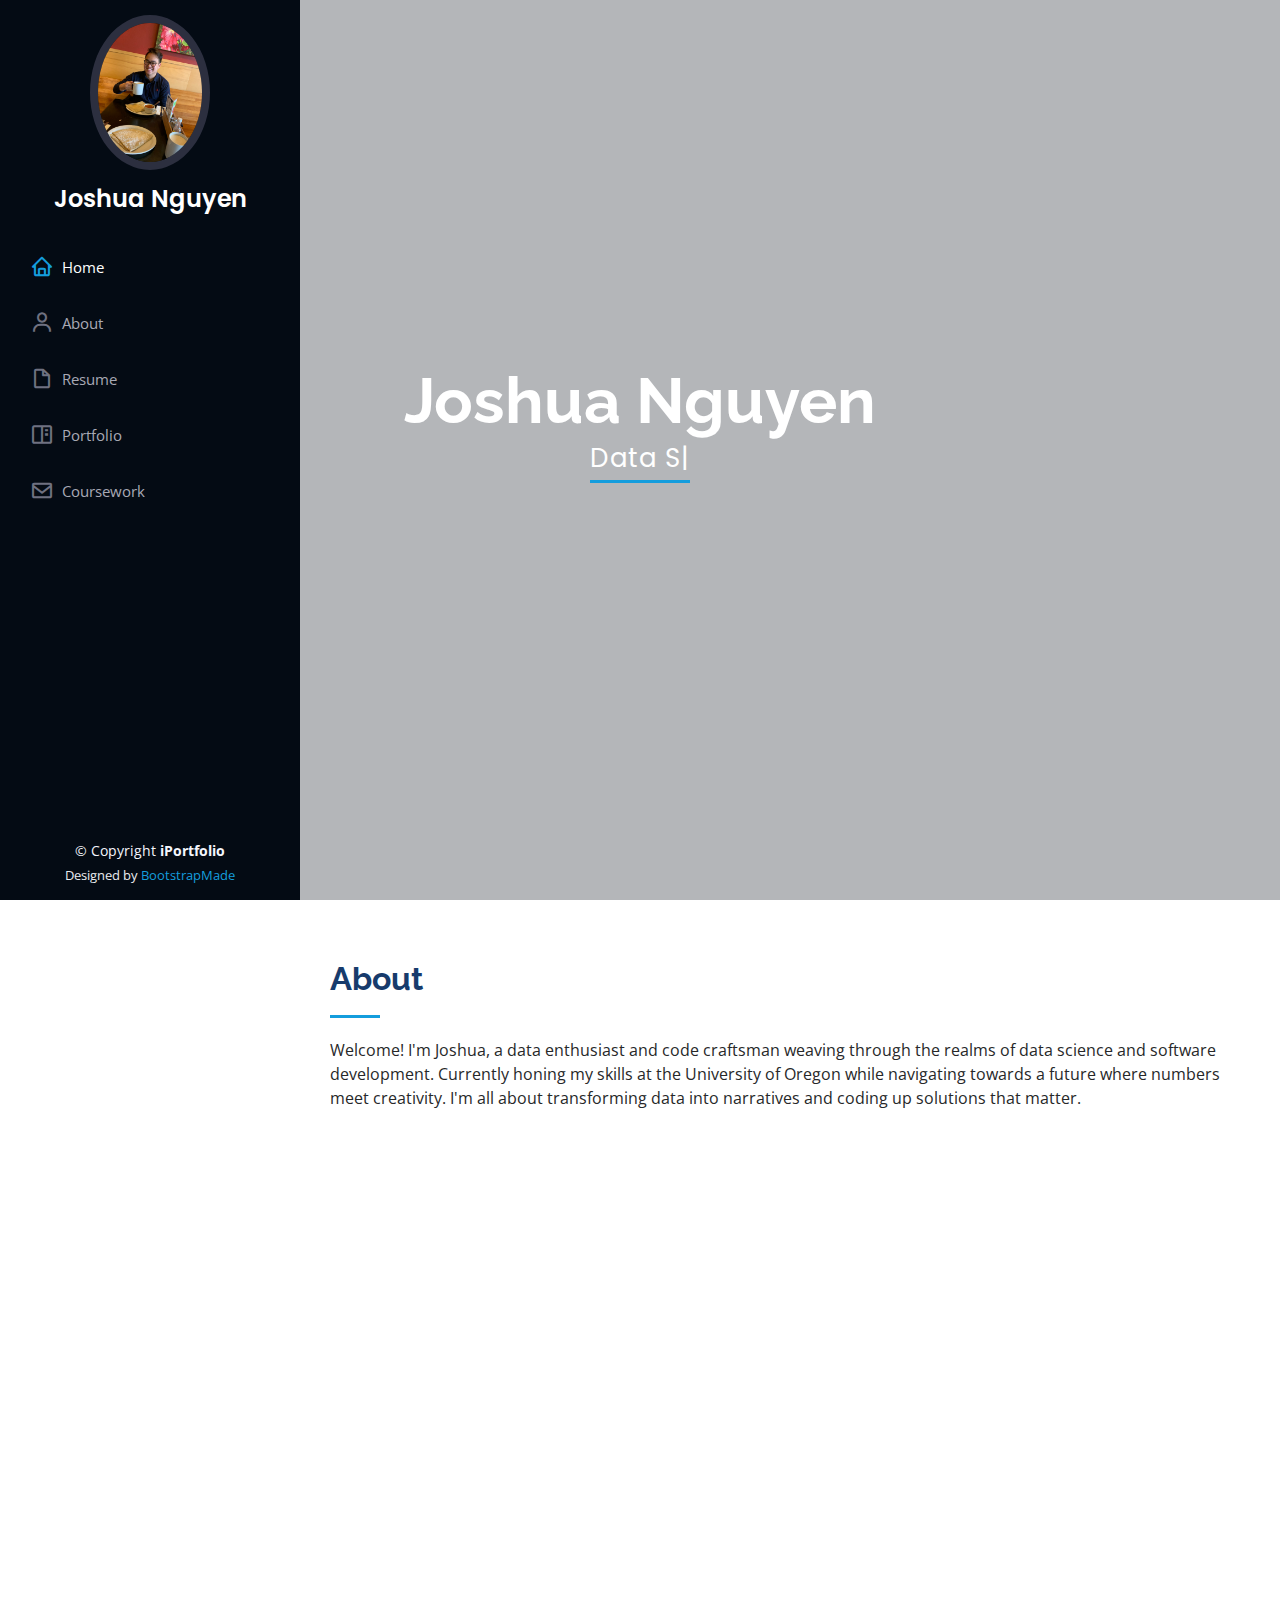
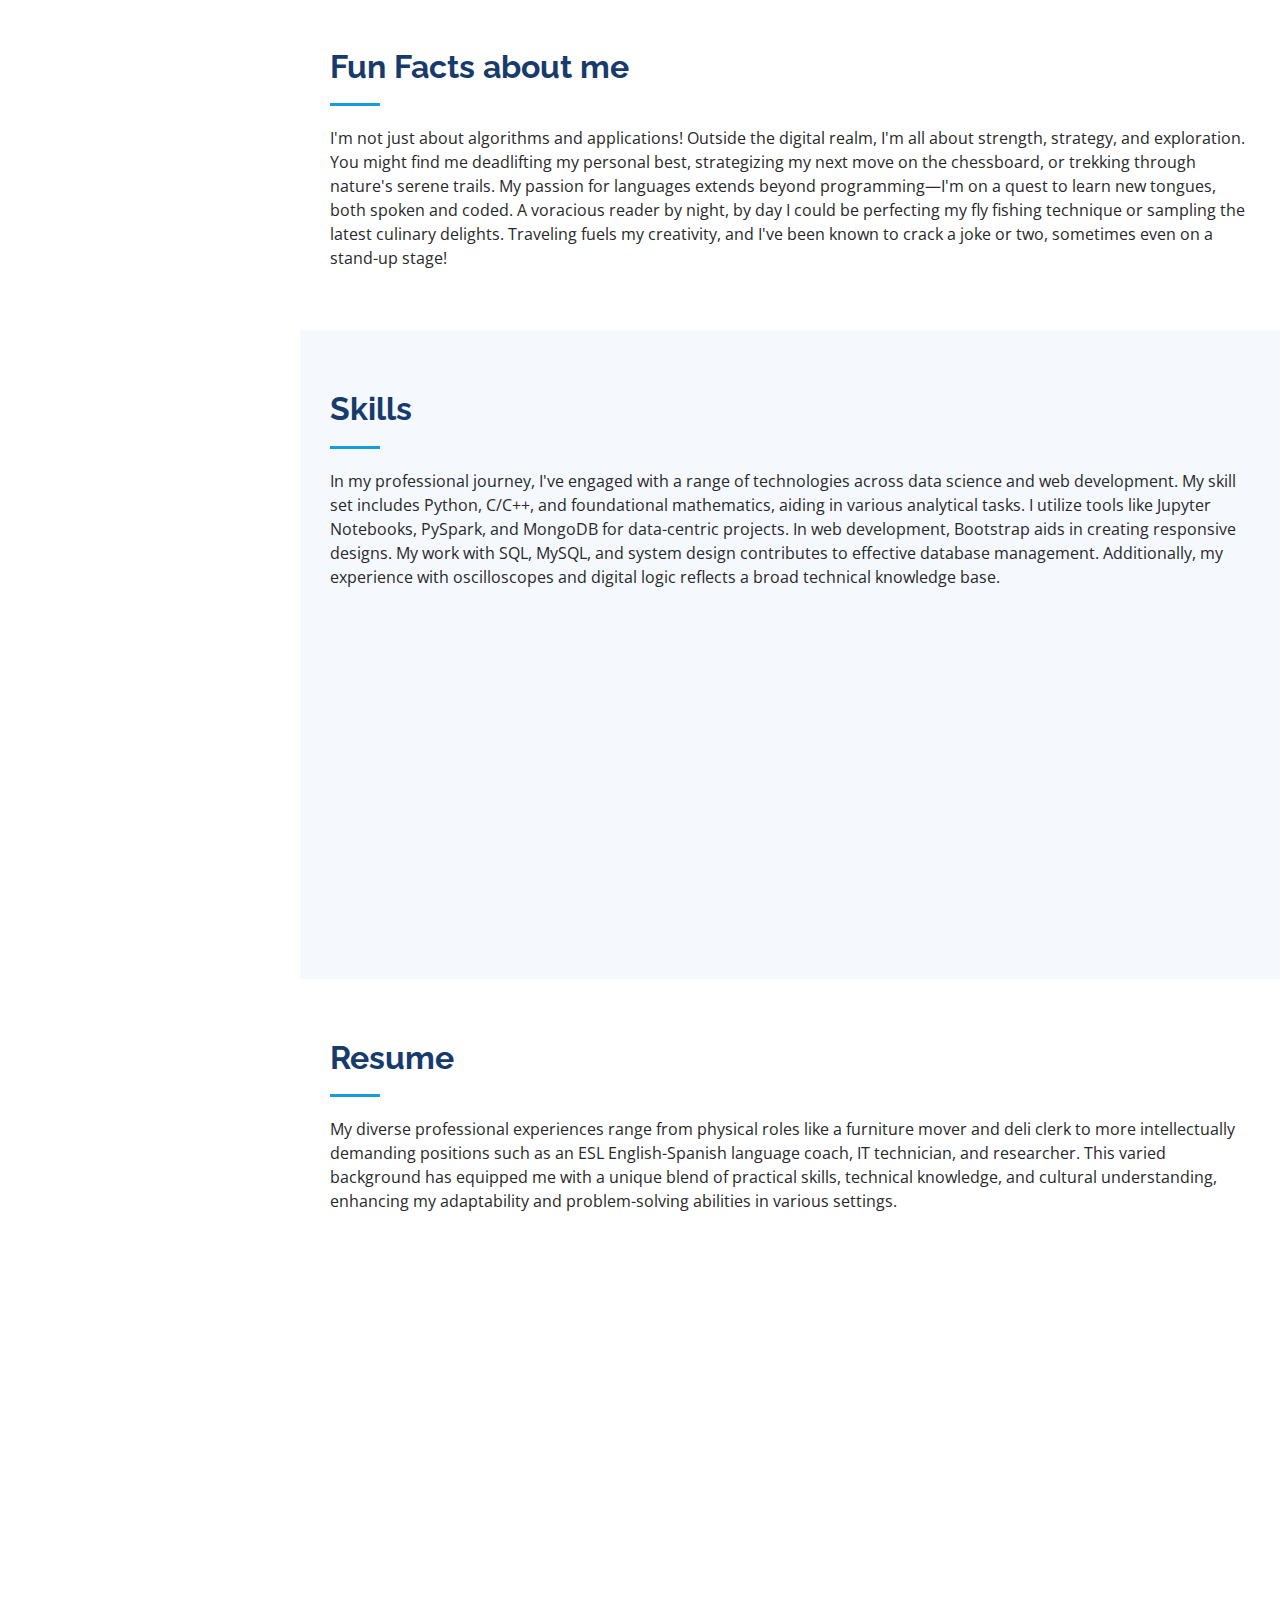
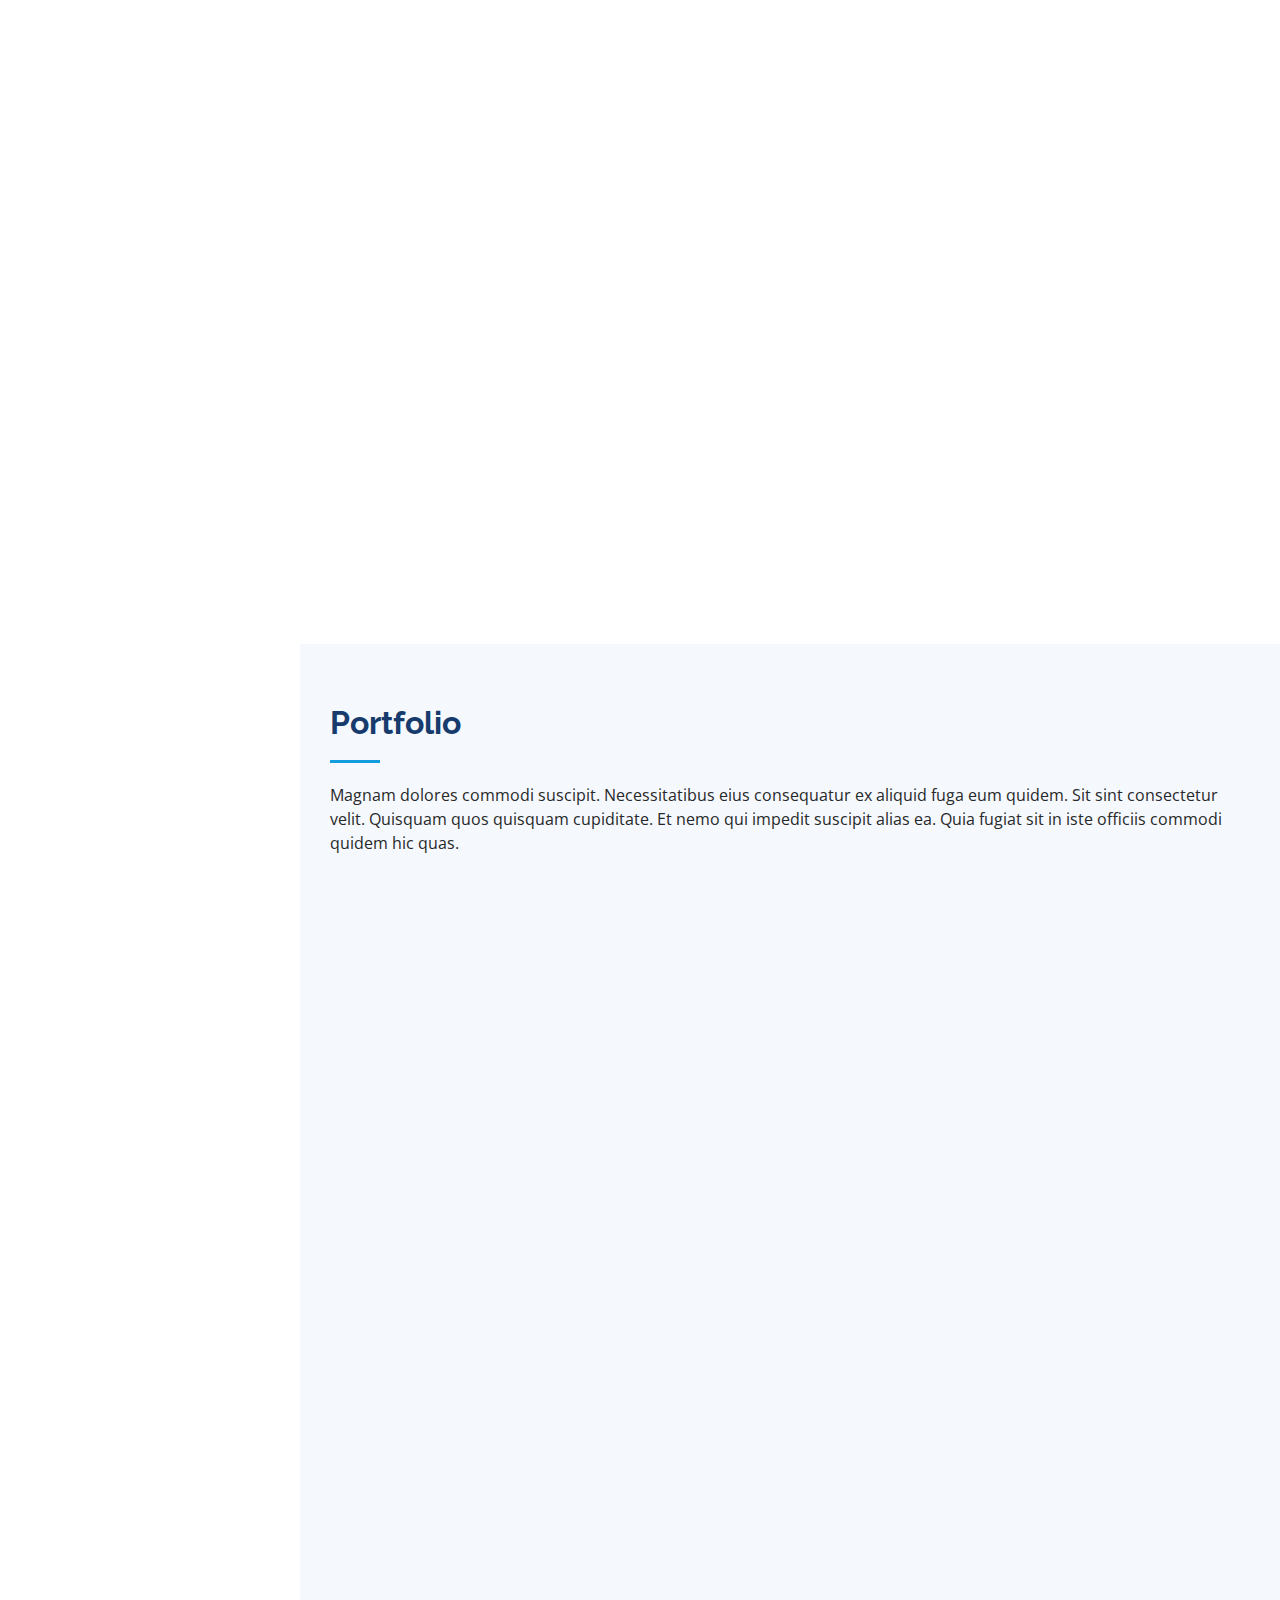
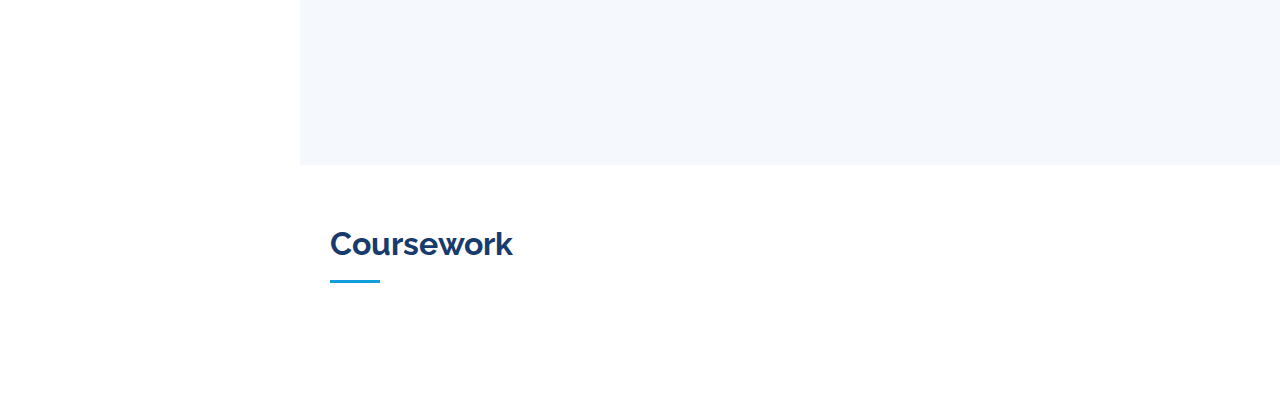
==== index.html @ 08470183 "Committing changes to tabs" ====
<!DOCTYPE html>
<html lang="en">

<head>
  <meta charset="utf-8">
  <meta content="width=device-width, initial-scale=1.0" name="viewport">

  <title>iPortfolio Bootstrap Template - Index</title>
  <meta content="" name="description">
  <meta content="" name="keywords">

  <!-- Favicons -->
  <link href="assets/img/favicon.png" rel="icon">
  <link href="assets/img/apple-touch-icon.png" rel="apple-touch-icon">

  <!-- Google Fonts -->
  <link href="https://fonts.googleapis.com/css?family=Open+Sans:300,300i,400,400i,600,600i,700,700i|Raleway:300,300i,400,400i,500,500i,600,600i,700,700i|Poppins:300,300i,400,400i,500,500i,600,600i,700,700i" rel="stylesheet">

  <!-- Vendor CSS Files -->
  <link href="assets/vendor/aos/aos.css" rel="stylesheet">
  <link href="assets/vendor/bootstrap/css/bootstrap.min.css" rel="stylesheet">
  <link href="assets/vendor/bootstrap-icons/bootstrap-icons.css" rel="stylesheet">
  <link href="assets/vendor/boxicons/css/boxicons.min.css" rel="stylesheet">
  <link href="assets/vendor/glightbox/css/glightbox.min.css" rel="stylesheet">
  <link href="assets/vendor/swiper/swiper-bundle.min.css" rel="stylesheet">

  <!-- Template Main CSS File -->
  <link href="assets/css/style.css" rel="stylesheet">

  <!-- =======================================================
  * Template Name: iPortfolio
  * Updated: Jul 27 2023 with Bootstrap v5.3.1
  * Template URL: https://bootstrapmade.com/iportfolio-bootstrap-portfolio-websites-template/
  * Author: BootstrapMade.com
  * License: https://bootstrapmade.com/license/
  ======================================================== -->
</head>

<body>

  <!-- ======= Mobile nav toggle button ======= -->
  <i class="bi bi-list mobile-nav-toggle d-xl-none"></i>

  <!-- ======= Header ======= -->
  <header id="header">
    <div class="d-flex flex-column">

      <div class="profile">
        <img src="assets/img/IMG_5516.jpg" alt="" class="img-fluid rounded-circle">
        <h1 class="text-light"><a href="index.html">Joshua Nguyen</a></h1>
      </div>

      <nav id="navbar" class="nav-menu navbar">
        <ul>
          <li><a href="#hero" class="nav-link scrollto active"><i class="bx bx-home"></i> <span>Home</span></a></li>
          <li><a href="#about" class="nav-link scrollto"><i class="bx bx-user"></i> <span>About</span></a></li>
          <li><a href="#resume" class="nav-link scrollto"><i class="bx bx-file-blank"></i> <span>Resume</span></a></li>
          <li><a href="#portfolio" class="nav-link scrollto"><i class="bx bx-book-content"></i> <span>Portfolio</span></a></li>
          <li><a href="#coursework" class="nav-link scrollto"><i class="bx bx-envelope"></i> <span>Coursework</span></a></li>
        </ul>
      </nav><!-- .nav-menu -->
    </div>
  </header><!-- End Header -->

  <!-- ======= Hero Section ======= -->
  <section id="hero" class="d-flex flex-column justify-content-center align-items-center">
    <div class="hero-container" data-aos="fade-in">
      <h1>Joshua Nguyen</h1>
      <p><span class="typed" data-typed-items="Data Scientist, Full-Stack Developer, Student of Life, Freelancer"></span></p>
    </div>
  </section><!-- End Hero -->

  <main id="main">

    <!-- ======= About Section ======= -->
    <section id="about" class="about">
      <div class="container">

        <div class="section-title">
          <h2>About</h2>
          <p>Welcome! I'm Joshua, a data enthusiast and code craftsman weaving through the realms of data science and software development. Currently honing my skills at the University of Oregon while navigating towards a future where numbers meet creativity. I'm all about transforming data into narratives and coding up solutions that matter.</p>
        </div>

        <div class="row">
          <div class="col-lg-4" data-aos="fade-right">
            <img src="assets/img/IMG_5516.jpg" class="img-fluid" alt="">
          </div>
          <div class="col-lg-8 pt-4 pt-lg-0 content" data-aos="fade-left">
            <h3>Data Scientist &amp; Full-Stack Developer.</h3>
            <p class="fst-italic">
              Navigating the data landscape and constructing robust web architectures, I'm Joshua, your go-to Full Stack Developer and Data Scientist. I craft seamless end-to-end solutions—analyzing data to drive decisions and building intuitive, scalable web applications. Armed with code and curiosity, I'm geared up to tackle complex problems, aiming to make a significant impact in the tech sphere. Let's connect the dots and build something great together.
            </p>
            <div class="row">
              <div class="col-lg-6">
                <ul>
                  <li><i class="bi bi-chevron-right"></i> <strong>Birthday:</strong> <span>January 2002</span></li>
                  <li><i class="bi bi-chevron-right"></i> <strong>Website:</strong> <span>https://joshuanguyen123.github.io/</span></li>
                  <li><i class="bi bi-chevron-right"></i> <strong>City:</strong> <span>Eug, Or</span></li>
                </ul>
              </div>
              <div class="col-lg-6">
                <ul>
                  <li><i class="bi bi-chevron-right"></i> <strong>Age:</strong> <span>21</span></li>
                  <li><i class="bi bi-chevron-right"></i> <strong>Degree:</strong> <span>Bachelors of Science</span></li>
                  <li><i class="bi bi-chevron-right"></i> <strong>Freelance:</strong> <span>Available</span></li>
                </ul>
              </div>
            </div>
          </div>
        </div>

      </div>
    </section><!-- End About Section -->

    <!-- ======= Facts Section ======= -->
    <section id="facts" class="facts">
      <div class="container">

        <div class="section-title">
          <h2>Fun Facts about me</h2>
          <p>I'm not just about algorithms and applications! Outside the digital realm, I'm all about strength, strategy, and exploration. You might find me deadlifting my personal best, strategizing my next move on the chessboard, or trekking through nature's serene trails. My passion for languages extends beyond programming—I'm on a quest to learn new tongues, both spoken and coded. A voracious reader by night, by day I could be perfecting my fly fishing technique or sampling the latest culinary delights. Traveling fuels my creativity, and I've been known to crack a joke or two, sometimes even on a stand-up stage!</p>
        </div>

      </div>
    </section><!-- End Facts Section -->

    <!-- ======= Skills Section ======= -->
    <section id="skills" class="skills section-bg">
      <div class="container">

        <div class="section-title">
          <h2>Skills</h2>
          <p>
            In my professional journey, I've engaged with a range of technologies across data science and web development. My skill set includes Python, C/C++, and foundational mathematics, aiding in various analytical tasks. I utilize tools like Jupyter Notebooks, PySpark, and MongoDB for data-centric projects. In web development, Bootstrap aids in creating responsive designs. My work with SQL, MySQL, and system design contributes to effective database management. Additionally, my experience with oscilloscopes and digital logic reflects a broad technical knowledge base.</p>
        </div>

        <div class="row skills-content">

          <div class="col-lg-6" data-aos="fade-up">

            <div class="progress">
              <span class="skill">HTML</span>
            </div>

            <div class="progress">
              <span class="skill">CSS</span>

            </div>

            <div class="progress">
              <span class="skill">JavaScript</span>
            </div>

            <div class="progress">
              <span class="skill">SQL</span>
            </div>

            <div class="progress">
              <span class="skill">System Design</span>
            </div>

          </div>

          <div class="col-lg-6" data-aos="fade-up" data-aos-delay="100">

            <div class="progress">
              <span class="skill">C/C++</span>
            </div>

            <div class="progress">
              <span class="skill">Python</span>
            </div>

            <div class="progress">
              <span class="skill">Unix & Bash</span>
            </div>

            <div class="progress">
              <span class="skill">Excel</span>
              </div>

            <div class="progress">
              <span class="skill">Osciloscope and Digital Logic</span>
            </div>

            </div>

          </div>

        </div>

      </div>
    </section><!-- End Skills Section -->

    <!-- ======= Resume Section ======= -->
    <section id="resume" class="resume">
      <div class="container">

        <div class="section-title">
          <h2>Resume</h2>
          <p>
            My diverse professional experiences range from physical roles like a furniture mover and deli clerk to more intellectually demanding positions such as an ESL English-Spanish language coach, IT technician, and researcher. This varied background has equipped me with a unique blend of practical skills, technical knowledge, and cultural understanding, enhancing my adaptability and problem-solving abilities in various settings.</p>
        </div>

        <div class="row">
          <div class="col-lg-6" data-aos="fade-up">
            <h3 class="resume-title">Summary</h3>
            <div class="resume-item pb-0">
              <h4>Joshua Nguyen</h4>
              <p><em>As an emerging professional with a rich blend of experiences, I bring a unique perspective to the fields of data science and software development. My background includes roles as diverse as a furniture mover, deli clerk, ESL coach, IT technician, and researcher. These experiences have honed my adaptability, problem-solving skills, and ability to thrive in varied environments, making me a versatile and dynamic candidate for roles in technology and data analysis.</em></p>
              <ul>
                <li>Eugene, Oregon</li>
              </ul>
            </div>

            <h3 class="resume-title">Education</h3>
            <div class="resume-item">
              <h4>Bachelors of Science in Data Science (Physics Concentration)</h4>
              <h5>2022 - 2024</h5>
              <p><em>Univeristy of Oregon, OR</em></p>
              <p>At the University of Oregon, my Data Science major encompasses a rigorous curriculum that melds statistical analysis, computational skills, and advanced problem-solving techniques. The program focuses on applying these skills to real-world data sets, preparing me to extract meaningful insights and contribute effectively in the evolving field of data analytics. This educational journey is shaping my ability to transform complex data into actionable knowledge, a crucial skill for any aspiring data scientist.</p>
            </div>
            <div class="resume-item">
              <h4>Studies in Computer Engineering </h4>
              <h5>2020 - 2022</h5>
              <p><em>Montana State University, Bozeman, MT</em></p>
              <p>At Montana State University, I embarked on a Bachelor of Science in Computer Engineering, delving into the intricacies of hardware and software integration. This program laid a solid foundation in computational theory, electronic systems, and software development. Though my journey at MSU concluded with a transfer, the skills and knowledge acquired there were pivotal in shaping my understanding of the complex interplay between computer hardware and software.</p>
            </div>
          </div>
          <div class="col-lg-6" data-aos="fade-up" data-aos-delay="100">
            <h3 class="resume-title">Professional Experience</h3>
            <div class="resume-item">
              <h4>Research Assistant</h4>
              <h5>2022 - 2023</h5>
              <p><em>DOE Laboratory with the Howard Hughes Medical Institute Eugene, OR</em></p>
              <ul>
                <li>Engaged in critical research on L4 and L5 neuron expressions in Drosophila melanogaster, contributing to advanced biological understanding.</li>
                <li>Tasked with meticulous data cleaning, ensuring accuracy and reliability of experimental data for further analysis.</li>
                <li>Performed complex data analysis on a specialized computing cluster, extracting key insights from biological datasets.</li>
                <li>Pioneered the integration of SAMAP methodology over traditional SEURAT approaches, enhancing our lab's data analysis capabilities.</li>
              </ul>
            </div>
            <div class="resume-item">
              <h4>IT Technician</h4>
              <h5>2021-2022</h5>
              <p><em>Montana State Univeristy Engineering IT Bozeman, MT</em></p>
              <ul>
                <li>Regularly performed software installations and updates, ensuring optimal performance and security across computer systems.</li>
                <li>Expertly handled data storage management, including erasing and reconfiguring SSD and HDD units, to maintain data integrity and efficiency.</li>
                <li>Adjusted BIOS settings for various computer configurations, optimizing hardware functionality and performance.</li>
                <li>Provided comprehensive support for printer-related issues, ranging from connectivity problems to maintenance and troubleshooting.</li>
              </ul>
            </div>
            <div class="resume-item">
              <h4>ESL Language Coach</h4>
              <h5>2021</h5>
              <p><em>World Language Initiative - BELLA Project Bozeman, MT</em></p>
              <ul>
                <li>Served as an ESL coach for a summer program, focusing on teaching English to low-income, Spanish-speaking students.</li>
                <li>Developed and implemented engaging lesson plans tailored to the unique linguistic needs of each student, fostering a supportive learning environment.</li>
                <li>Utilized a variety of teaching methods to accommodate different learning styles, ensuring effective communication and comprehension.</li>
                <li>Collaborated closely with students to build confidence in their language skills, encouraging progress and cultural exchange.</li>
              </ul>
            </div>

            <div class="resume-item">
              <h4>Deli clerk</h4>
              <h5>2020 - 2021</h5>
              <p><em>Town & Country Foods Bozeman, MT</em></p>
              <ul>
                <li>As a deli clerk, I maintained a high standard of customer service, efficiently handling orders and responding to customer inquiries with professionalism.</li>
                <li>Managed a wide range of deli operations, including slicing meats and cheeses, preparing sandwiches, and ensuring food safety protocols were consistently followed.</li>
                <li>Worked effectively in a fast-paced environment, demonstrating strong multitasking skills and attention to detail in food preparation and presentation.</li>
                <li>Collaborated with team members to maintain a clean and organized workspace, contributing to the overall efficiency and pleasant atmosphere of the deli.</li>
              </ul>
            </div>

            <div class="resume-item">
              <h4>Furniture Wrangler</h4>
              <h5>2017 - 2020</h5>
              <p><em>Second Impressions Bozeman, MT</em></p>
              <ul>
                <li>Contributed to a dynamic team at a furniture store, specializing in handling, showcasing, and delivering a diverse range of furniture products.</li>
                <li>Assisted customers in selecting furniture, providing knowledgeable advice on design, functionality, and suitability for different spaces and needs.</li>
                <li>Played a key role in inventory management, ensuring the showroom was well-stocked and displays were attractively arranged to enhance customer experience.</li>
                <li>Participated in the safe and efficient delivery of furniture to customers, demonstrating care and precision in handling and setup to ensure customer satisfaction.</li>
              </ul>
            </div>

            
          </div>
        </div>

      </div>
    </section><!-- End Resume Section -->

    <!-- ======= Portfolio Section ======= -->
    <section id="portfolio" class="portfolio section-bg">
      <div class="container">

        <div class="section-title">
          <h2>Portfolio</h2>
          <p>Magnam dolores commodi suscipit. Necessitatibus eius consequatur ex aliquid fuga eum quidem. Sit sint consectetur velit. Quisquam quos quisquam cupiditate. Et nemo qui impedit suscipit alias ea. Quia fugiat sit in iste officiis commodi quidem hic quas.</p>
        </div>

        <div class="row" data-aos="fade-up">
          <div class="col-lg-12 d-flex justify-content-center">
            <ul id="portfolio-flters">
              <li data-filter="*" class="filter-active">All</li>
              <li data-filter=".filter-app">App</li>
              <li data-filter=".filter-card">Card</li>
              <li data-filter=".filter-web">Web</li>
            </ul>
          </div>
        </div>

        <div class="row portfolio-container" data-aos="fade-up" data-aos-delay="100">

          <div class="col-lg-4 col-md-6 portfolio-item filter-app">
            <div class="portfolio-wrap">
              <img src="assets/img/portfolio/portfolio-1.jpg" class="img-fluid" alt="">
              <div class="portfolio-links">
                <a href="assets/img/portfolio/portfolio-1.jpg" data-gallery="portfolioGallery" class="portfolio-lightbox" title="App 1"><i class="bx bx-plus"></i></a>
                <a href="portfolio-details.html" title="More Details"><i class="bx bx-link"></i></a>
              </div>
            </div>
          </div>

          <div class="col-lg-4 col-md-6 portfolio-item filter-web">
            <div class="portfolio-wrap">
              <img src="assets/img/portfolio/portfolio-2.jpg" class="img-fluid" alt="">
              <div class="portfolio-links">
                <a href="assets/img/portfolio/portfolio-2.jpg" data-gallery="portfolioGallery" class="portfolio-lightbox" title="Web 3"><i class="bx bx-plus"></i></a>
                <a href="portfolio-details.html" title="More Details"><i class="bx bx-link"></i></a>
              </div>
            </div>
          </div>

          <div class="col-lg-4 col-md-6 portfolio-item filter-app">
            <div class="portfolio-wrap">
              <img src="assets/img/portfolio/portfolio-3.jpg" class="img-fluid" alt="">
              <div class="portfolio-links">
                <a href="assets/img/portfolio/portfolio-3.jpg" data-gallery="portfolioGallery" class="portfolio-lightbox" title="App 2"><i class="bx bx-plus"></i></a>
                <a href="portfolio-details.html" title="More Details"><i class="bx bx-link"></i></a>
              </div>
            </div>
          </div>

          <div class="col-lg-4 col-md-6 portfolio-item filter-card">
            <div class="portfolio-wrap">
              <img src="assets/img/portfolio/portfolio-4.jpg" class="img-fluid" alt="">
              <div class="portfolio-links">
                <a href="assets/img/portfolio/portfolio-4.jpg" data-gallery="portfolioGallery" class="portfolio-lightbox" title="Card 2"><i class="bx bx-plus"></i></a>
                <a href="portfolio-details.html" title="More Details"><i class="bx bx-link"></i></a>
              </div>
            </div>
          </div>

          <div class="col-lg-4 col-md-6 portfolio-item filter-web">
            <div class="portfolio-wrap">
              <img src="assets/img/portfolio/portfolio-5.jpg" class="img-fluid" alt="">
              <div class="portfolio-links">
                <a href="assets/img/portfolio/portfolio-5.jpg" data-gallery="portfolioGallery" class="portfolio-lightbox" title="Web 2"><i class="bx bx-plus"></i></a>
                <a href="portfolio-details.html" title="More Details"><i class="bx bx-link"></i></a>
              </div>
            </div>
          </div>

          <div class="col-lg-4 col-md-6 portfolio-item filter-app">
            <div class="portfolio-wrap">
              <img src="assets/img/portfolio/portfolio-6.jpg" class="img-fluid" alt="">
              <div class="portfolio-links">
                <a href="assets/img/portfolio/portfolio-6.jpg" data-gallery="portfolioGallery" class="portfolio-lightbox" title="App 3"><i class="bx bx-plus"></i></a>
                <a href="portfolio-details.html" title="More Details"><i class="bx bx-link"></i></a>
              </div>
            </div>
          </div>

          <div class="col-lg-4 col-md-6 portfolio-item filter-card">
            <div class="portfolio-wrap">
              <img src="assets/img/portfolio/portfolio-7.jpg" class="img-fluid" alt="">
              <div class="portfolio-links">
                <a href="assets/img/portfolio/portfolio-7.jpg" data-gallery="portfolioGallery" class="portfolio-lightbox" title="Card 1"><i class="bx bx-plus"></i></a>
                <a href="portfolio-details.html" title="More Details"><i class="bx bx-link"></i></a>
              </div>
            </div>
          </div>

          <div class="col-lg-4 col-md-6 portfolio-item filter-card">
            <div class="portfolio-wrap">
              <img src="assets/img/portfolio/portfolio-8.jpg" class="img-fluid" alt="">
              <div class="portfolio-links">
                <a href="assets/img/portfolio/portfolio-8.jpg" data-gallery="portfolioGallery" class="portfolio-lightbox" title="Card 3"><i class="bx bx-plus"></i></a>
                <a href="portfolio-details.html" title="More Details"><i class="bx bx-link"></i></a>
              </div>
            </div>
          </div>

          <div class="col-lg-4 col-md-6 portfolio-item filter-web">
            <div class="portfolio-wrap">
              <img src="assets/img/portfolio/portfolio-9.jpg" class="img-fluid" alt="">
              <div class="portfolio-links">
                <a href="assets/img/portfolio/portfolio-9.jpg" data-gallery="portfolioGallery" class="portfolio-lightbox" title="Web 3"><i class="bx bx-plus"></i></a>
                <a href="portfolio-details.html" title="More Details"><i class="bx bx-link"></i></a>
              </div>
            </div>
          </div>

        </div>

      </div>
    </section><!-- End Portfolio Section -->

    <!-- ======= Coursework Section ======= -->
    <section id="Coursework" class="Coursework">
      <div class="container">

        <div class="section-title">
          <h2>Coursework</h2>
        </div>

      </div>
    </section><!-- End Coursework Section -->

  </main><!-- End #main -->

  <!-- ======= Footer ======= -->
  <footer id="footer">
    <div class="container">
      <div class="copyright">
        &copy; Copyright <strong><span>iPortfolio</span></strong>
      </div>
      <div class="credits">
        <!-- All the links in the footer should remain intact. -->
        <!-- You can delete the links only if you purchased the pro version. -->
        <!-- Licensing information: https://bootstrapmade.com/license/ -->
        <!-- Purchase the pro version with working PHP/AJAX"Coursework form: https://bootstrapmade.com/iportfolio-bootstrap-portfolio-websites-template/ -->
        Designed by <a href="https://bootstrapmade.com/">BootstrapMade</a>
      </div>
    </div>
  </footer><!-- End  Footer -->

  <a href="#" class="back-to-top d-flex align-items-center justify-content-center"><i class="bi bi-arrow-up-short"></i></a>

  <!-- Vendor JS Files -->
  <script src="assets/vendor/purecounter/purecounter_vanilla.js"></script>
  <script src="assets/vendor/aos/aos.js"></script>
  <script src="assets/vendor/bootstrap/js/bootstrap.bundle.min.js"></script>
  <script src="assets/vendor/glightbox/js/glightbox.min.js"></script>
  <script src="assets/vendor/isotope-layout/isotope.pkgd.min.js"></script>
  <script src="assets/vendor/swiper/swiper-bundle.min.js"></script>
  <script src="assets/vendor/typed.js/typed.umd.js"></script>
  <script src="assets/vendor/waypoints/noframework.waypoints.js"></script>
  <script src="assets/vendor/php-email-form/validate.js"></script>

  <!-- Template Main JS File -->
  <script src="assets/js/main.js"></script>

</body>

</html>
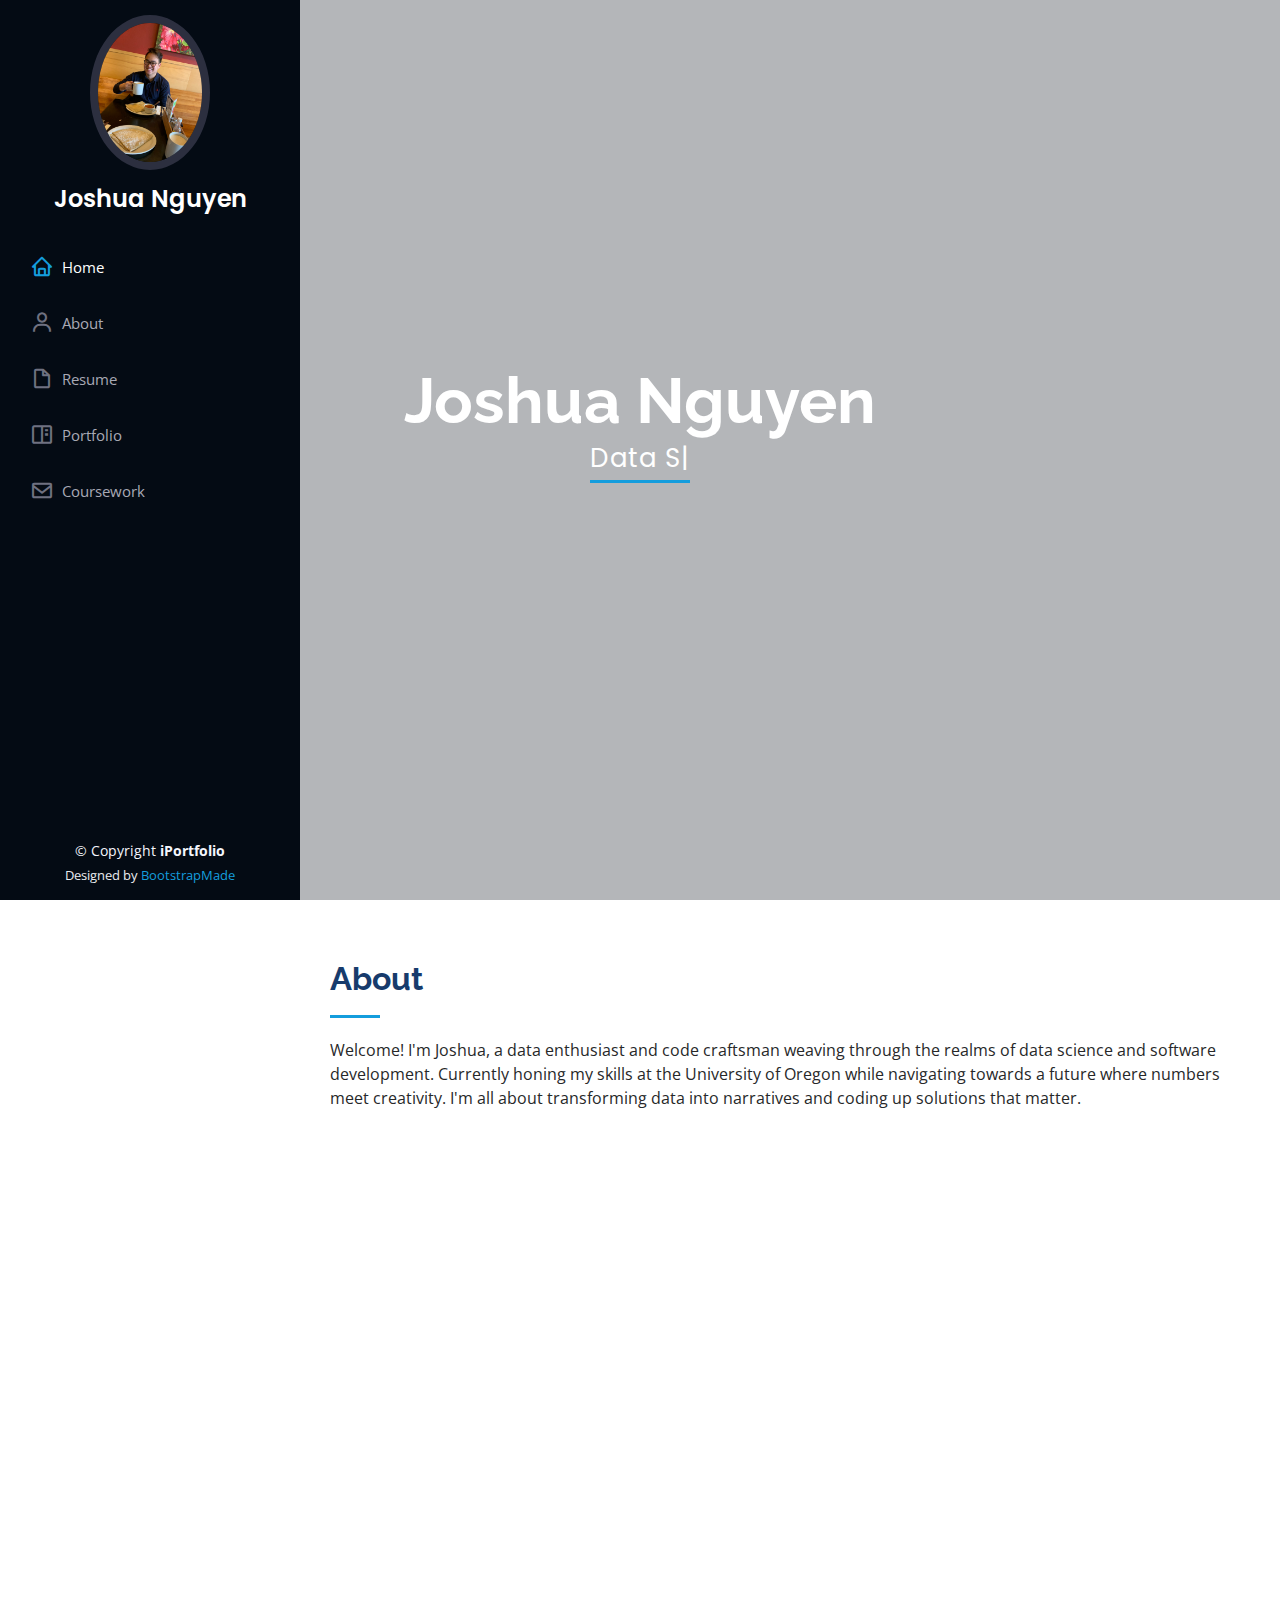
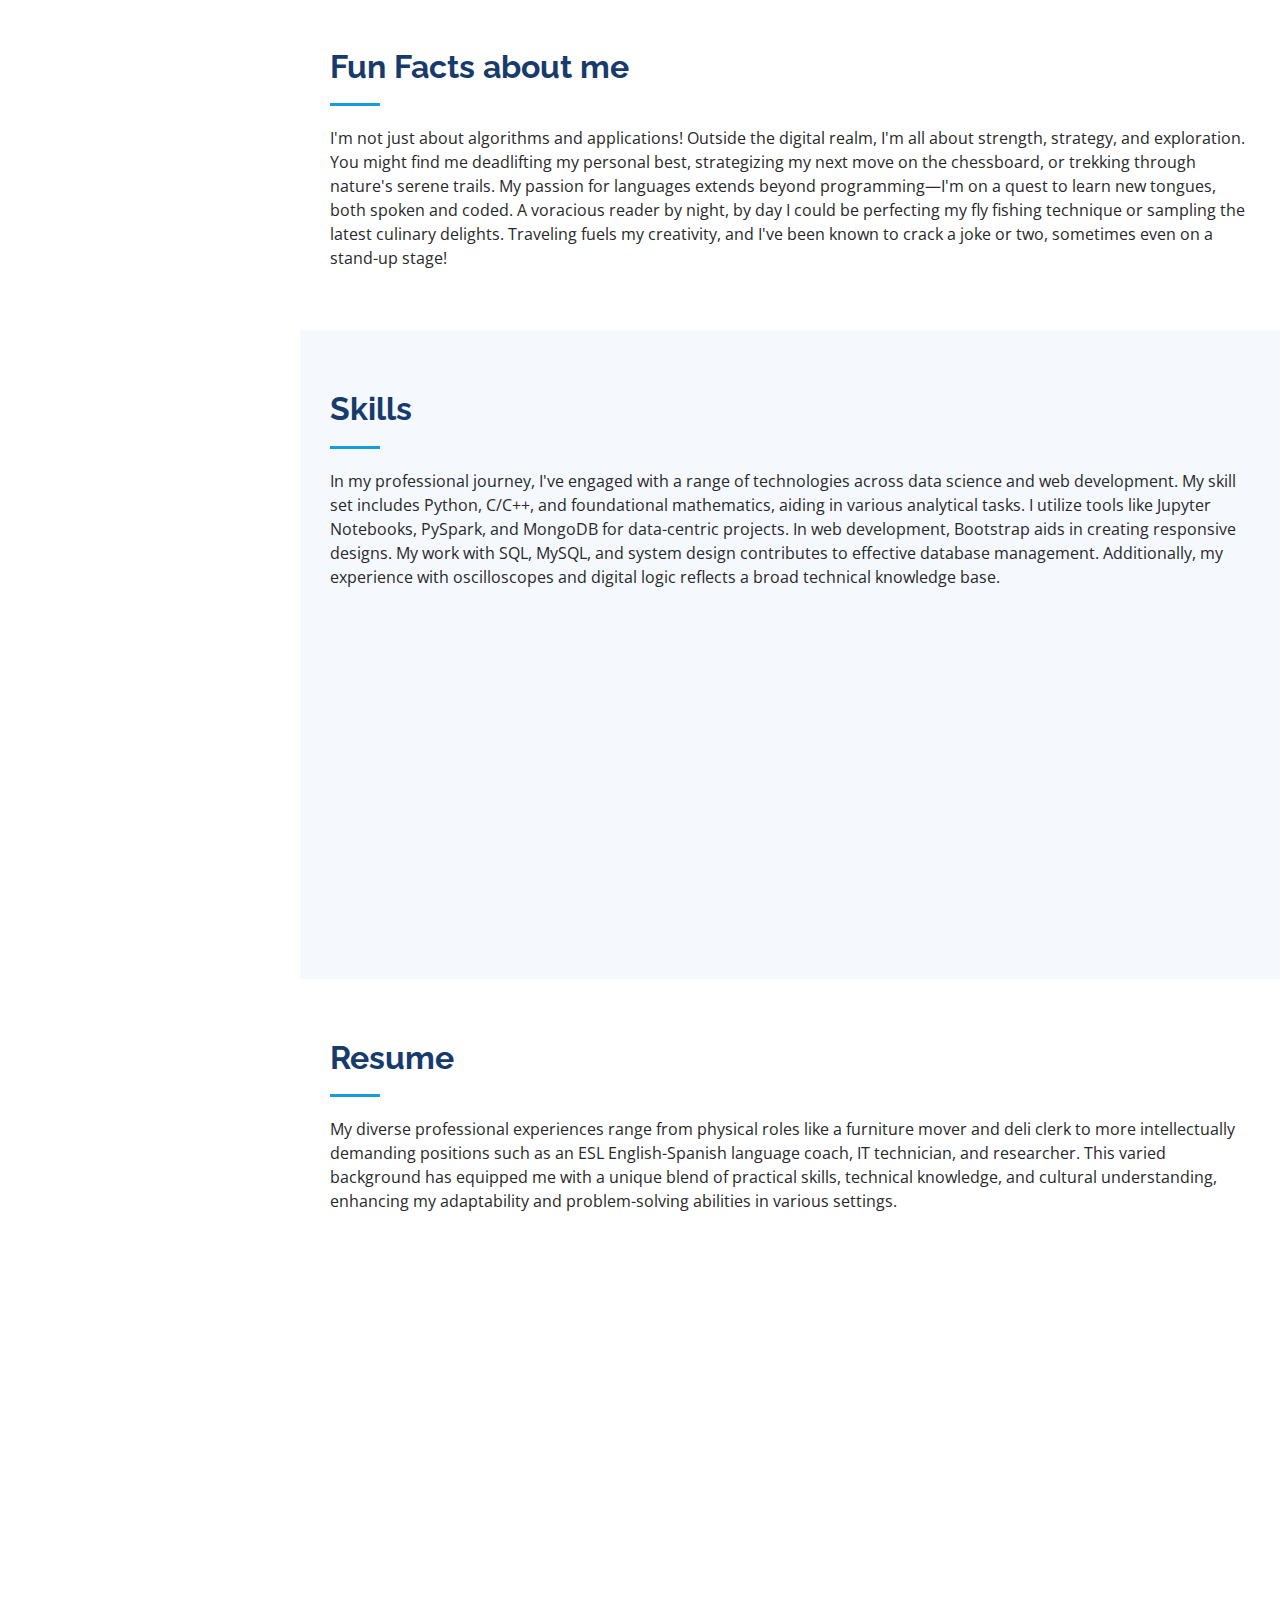
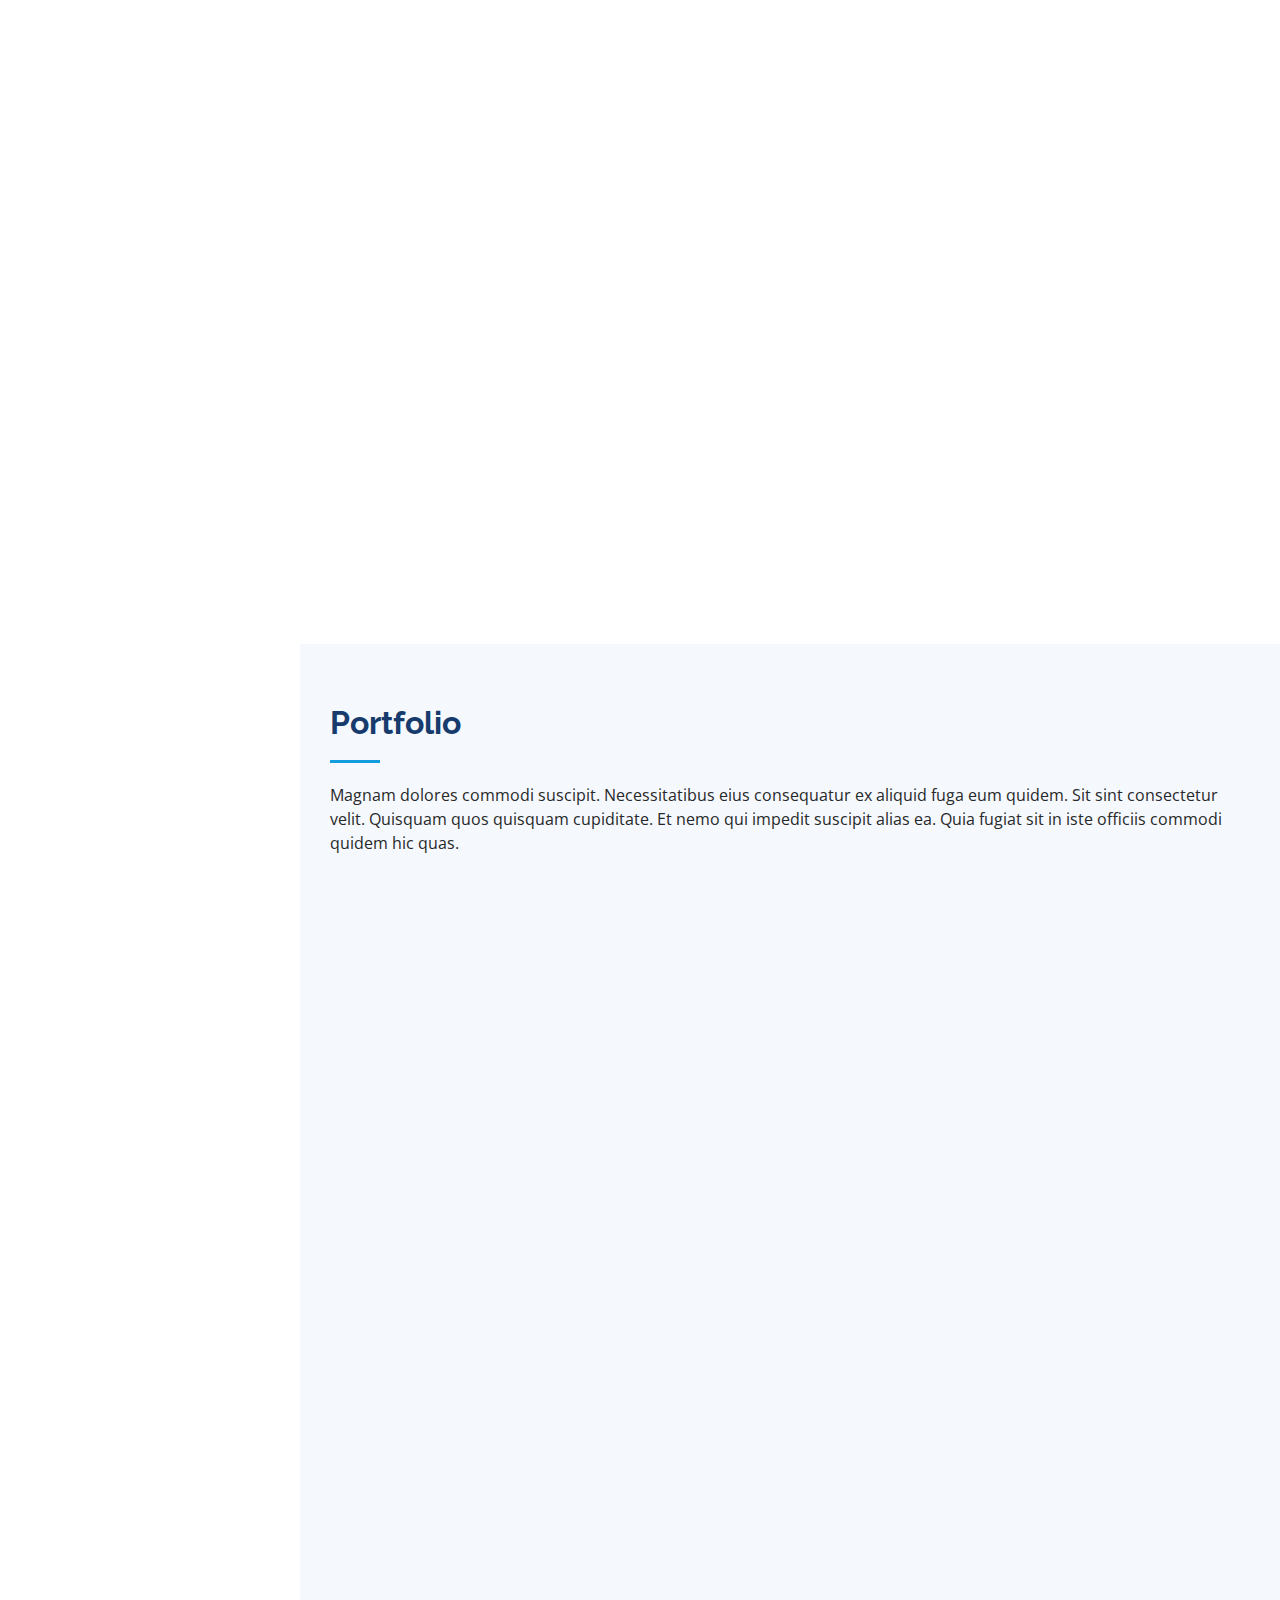
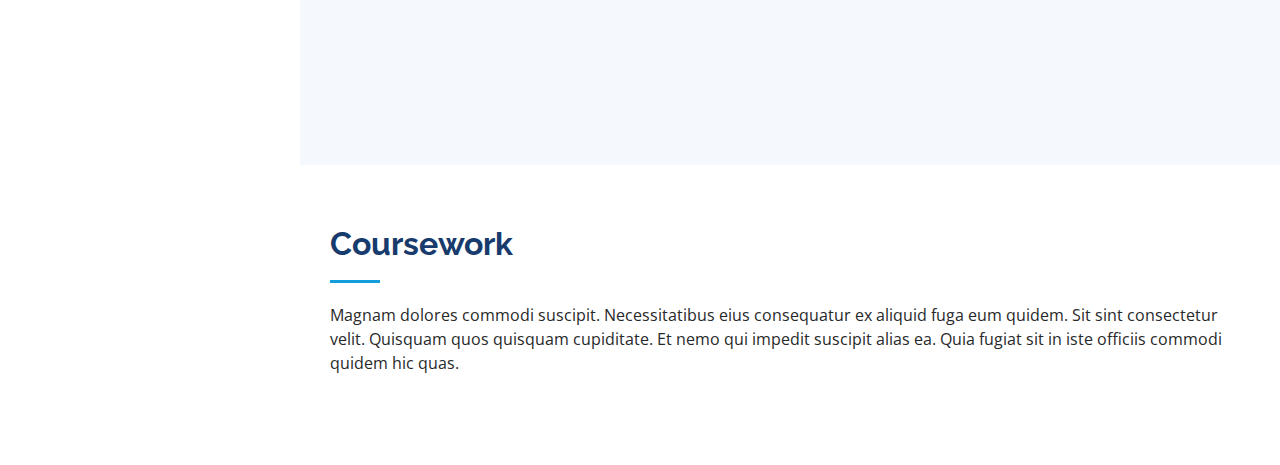
==== commit 24dac196: "Recommitting changes to the tab" ====
--- a/index.html
+++ b/index.html
@@ -417,6 +417,7 @@
 
         <div class="section-title">
           <h2>Coursework</h2>
+          <p>Magnam dolores commodi suscipit. Necessitatibus eius consequatur ex aliquid fuga eum quidem. Sit sint consectetur velit. Quisquam quos quisquam cupiditate. Et nemo qui impedit suscipit alias ea. Quia fugiat sit in iste officiis commodi quidem hic quas.</p>
         </div>
 
       </div>
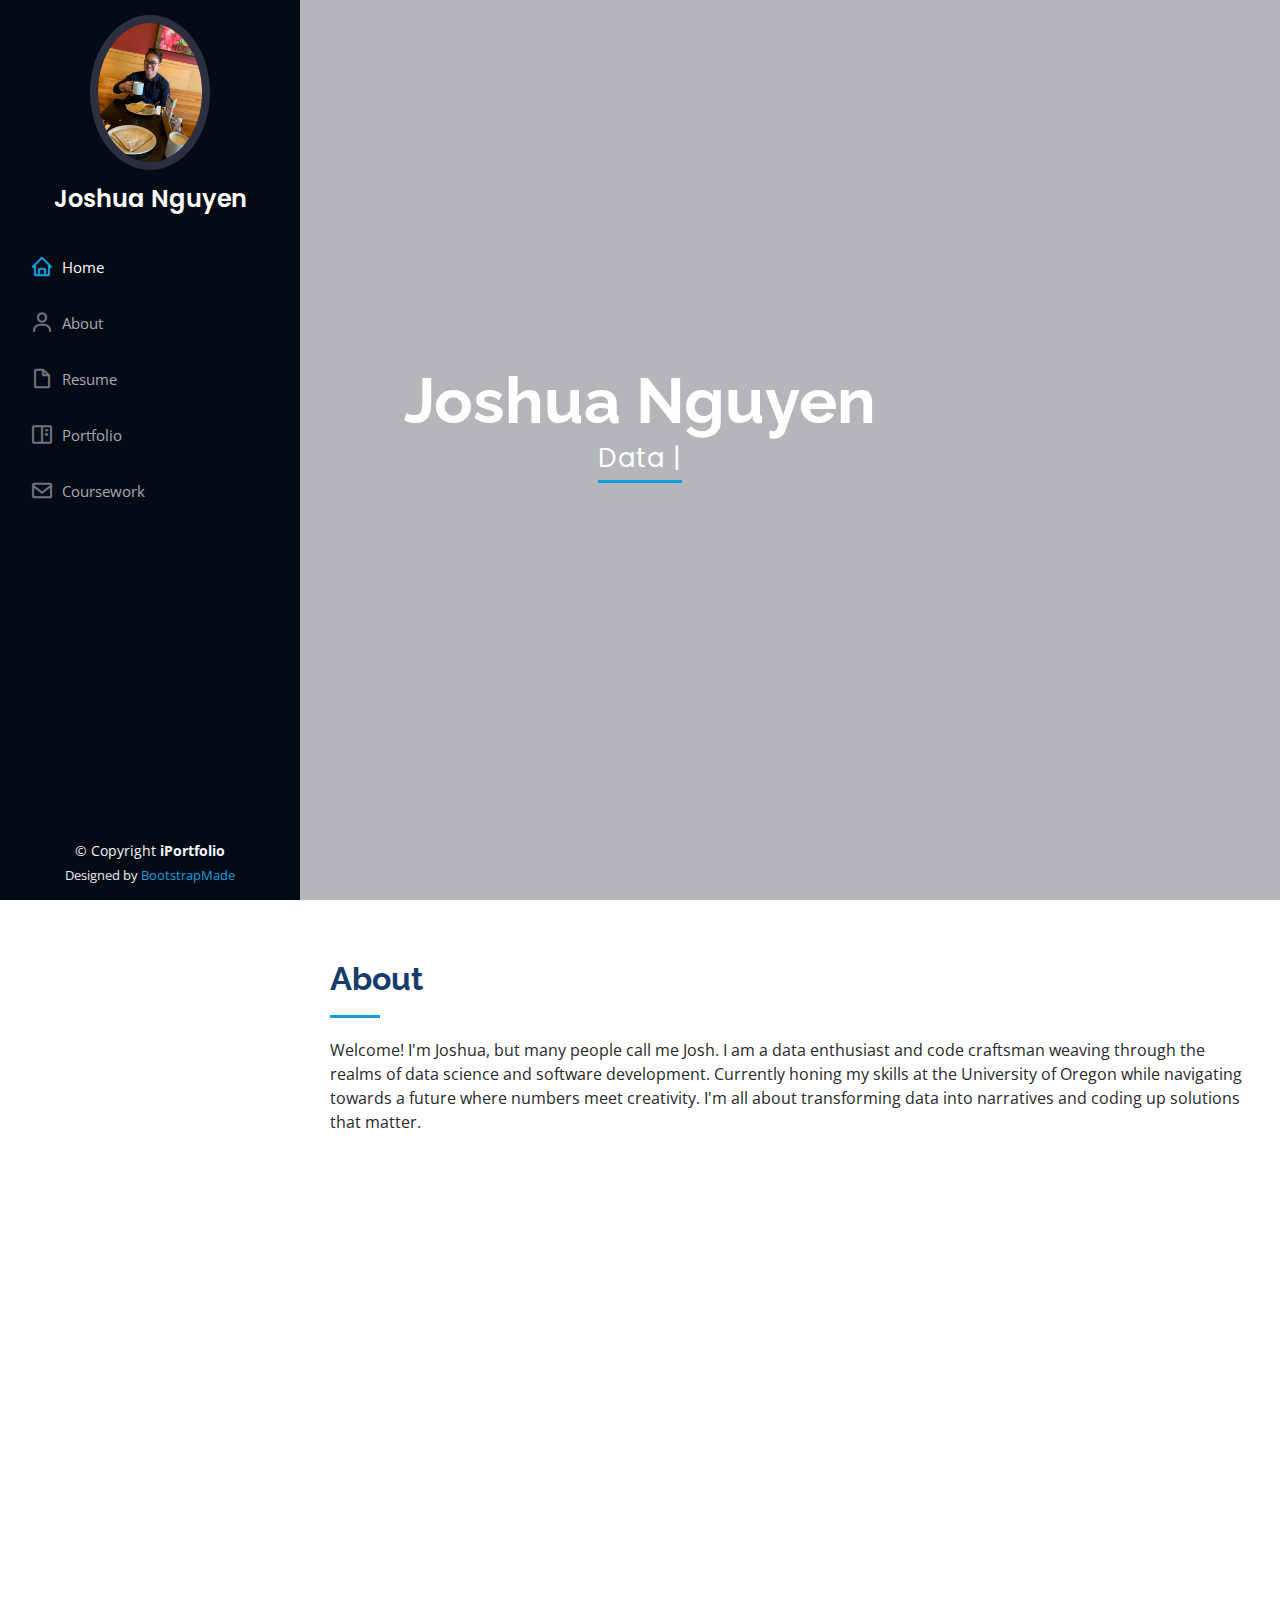
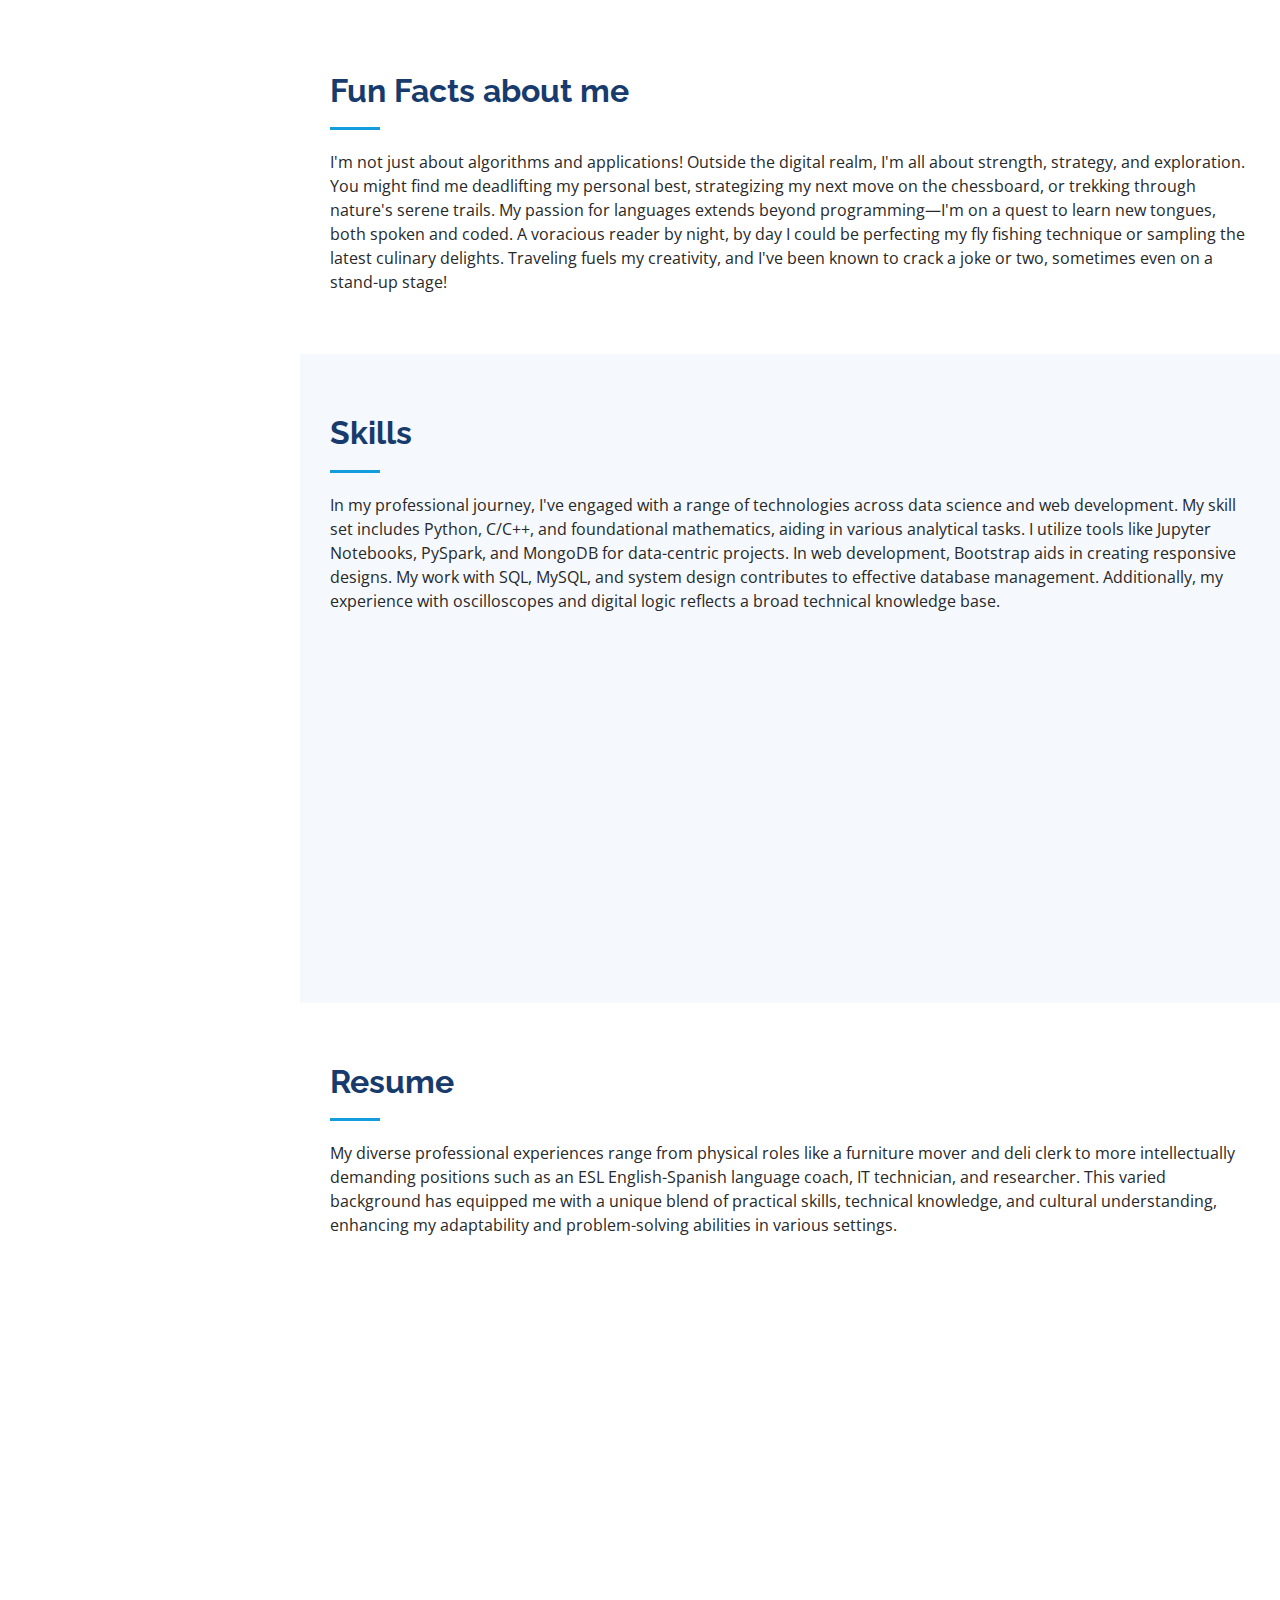
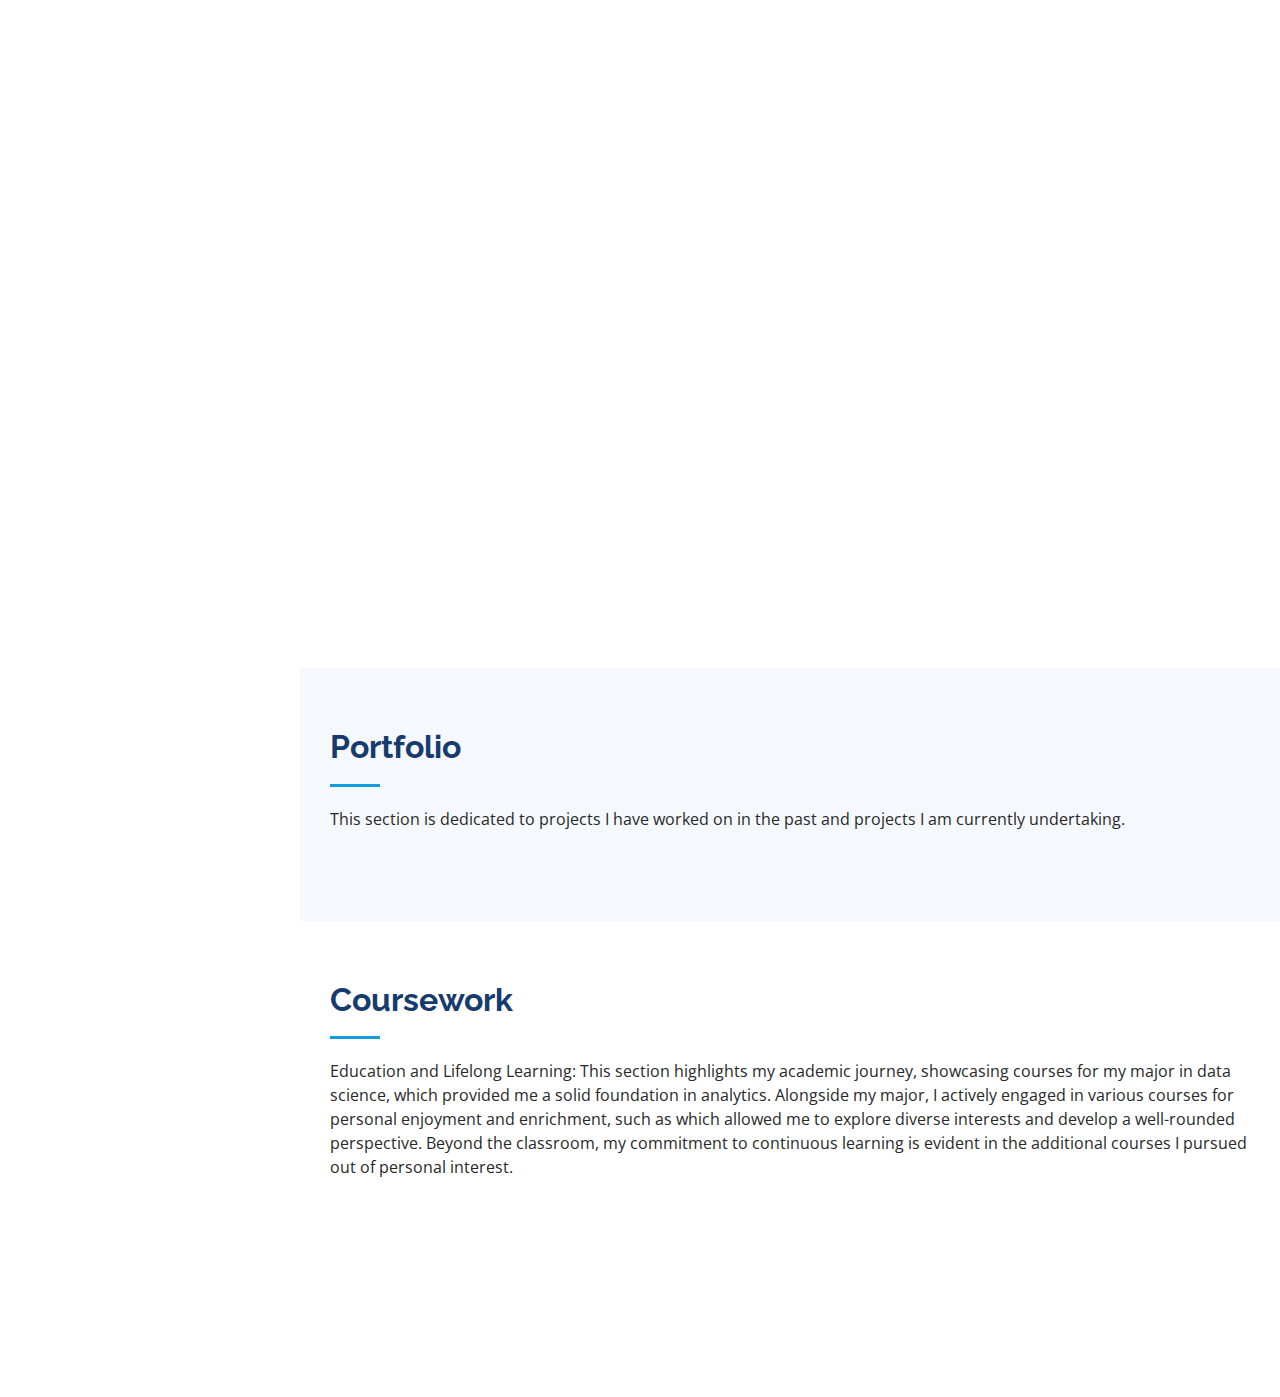
==== commit be68c2cb: "Final commit until I update projects" ====
--- a/index.html
+++ b/index.html
@@ -78,7 +78,7 @@
 
         <div class="section-title">
           <h2>About</h2>
-          <p>Welcome! I'm Joshua, a data enthusiast and code craftsman weaving through the realms of data science and software development. Currently honing my skills at the University of Oregon while navigating towards a future where numbers meet creativity. I'm all about transforming data into narratives and coding up solutions that matter.</p>
+          <p>Welcome! I'm Joshua, but many people call me Josh. I am a data enthusiast and code craftsman weaving through the realms of data science and software development. Currently honing my skills at the University of Oregon while navigating towards a future where numbers meet creativity. I'm all about transforming data into narratives and coding up solutions that matter.</p>
         </div>
 
         <div class="row">
@@ -217,7 +217,7 @@
             <div class="resume-item">
               <h4>Bachelors of Science in Data Science (Physics Concentration)</h4>
               <h5>2022 - 2024</h5>
-              <p><em>Univeristy of Oregon, OR</em></p>
+              <p><em>Univeristy of Oregon, Eugene, OR</em></p>
               <p>At the University of Oregon, my Data Science major encompasses a rigorous curriculum that melds statistical analysis, computational skills, and advanced problem-solving techniques. The program focuses on applying these skills to real-world data sets, preparing me to extract meaningful insights and contribute effectively in the evolving field of data analytics. This educational journey is shaping my ability to transform complex data into actionable knowledge, a crucial skill for any aspiring data scientist.</p>
             </div>
             <div class="resume-item">
@@ -226,6 +226,13 @@
               <p><em>Montana State University, Bozeman, MT</em></p>
               <p>At Montana State University, I embarked on a Bachelor of Science in Computer Engineering, delving into the intricacies of hardware and software integration. This program laid a solid foundation in computational theory, electronic systems, and software development. Though my journey at MSU concluded with a transfer, the skills and knowledge acquired there were pivotal in shaping my understanding of the complex interplay between computer hardware and software.</p>
             </div>
+            <div class = "resume-item">
+              <h4>Honors Diploma</h4>
+              <h5>2016 - 2020></h5>
+              <p><em>Bozeman High School, Bozeman, MT</em></p>
+              <p>
+                My high school years were a dynamic blend of academic and extracurricular achievements. As a passionate member of the speech and debate team, I excelled to rank 19th internationally in debate, honing my skills in argumentation and public speaking. My interest in global affairs was further nurtured through active participation in Model United Nations and Youth Legislature. Musically, I expressed myself through the saxophone and piano, performing with both the band and chamber groups. Academically, I was recognized as an AP Scholar, tackling numerous AP courses. I also dedicated time to volunteer, teaching math to Spanish students, reflecting my commitment to community service and cultural engagement. Leadership roles were a significant aspect of my high school experience, evident in my involvement in leadership clubs and the Spanish Honor Society. My diverse interests also led me to the chess club and martial arts, adding to my well-rounded profile. In the realm of arts, I achieved the distinction of being an all-state pianist. Lastly, my intellectual curiosity shone in the academic trivia club, where I engaged in knowledge-driven competitions. This multifaceted high school journey not only shaped my academic prowess but also cultivated a rich array of skills and interests.</p>
+            </div>
           </div>
           <div class="col-lg-6" data-aos="fade-up" data-aos-delay="100">
             <h3 class="resume-title">Professional Experience</h3>
@@ -300,124 +307,96 @@
 
         <div class="section-title">
           <h2>Portfolio</h2>
-          <p>Magnam dolores commodi suscipit. Necessitatibus eius consequatur ex aliquid fuga eum quidem. Sit sint consectetur velit. Quisquam quos quisquam cupiditate. Et nemo qui impedit suscipit alias ea. Quia fugiat sit in iste officiis commodi quidem hic quas.</p>
-        </div>
-
-        <div class="row" data-aos="fade-up">
-          <div class="col-lg-12 d-flex justify-content-center">
-            <ul id="portfolio-flters">
-              <li data-filter="*" class="filter-active">All</li>
-              <li data-filter=".filter-app">App</li>
-              <li data-filter=".filter-card">Card</li>
-              <li data-filter=".filter-web">Web</li>
-            </ul>
-          </div>
-        </div>
-
-        <div class="row portfolio-container" data-aos="fade-up" data-aos-delay="100">
-
-          <div class="col-lg-4 col-md-6 portfolio-item filter-app">
-            <div class="portfolio-wrap">
-              <img src="assets/img/portfolio/portfolio-1.jpg" class="img-fluid" alt="">
-              <div class="portfolio-links">
-                <a href="assets/img/portfolio/portfolio-1.jpg" data-gallery="portfolioGallery" class="portfolio-lightbox" title="App 1"><i class="bx bx-plus"></i></a>
-                <a href="portfolio-details.html" title="More Details"><i class="bx bx-link"></i></a>
+          <p>This section is dedicated to projects I have worked on in the past and projects I am currently undertaking.</p>
+        </div>
+
+
+      </div>
+    </section><!-- End Portfolio Section -->
+
+    <!-- ======= Coursework Section ======= -->
+    <section id="coursework" class="Coursework">
+      <div class="container">
+
+        <div class="section-title">
+          <h2>Coursework</h2>
+          <p>Education and Lifelong Learning: This section highlights my academic journey, showcasing courses for my major in data science, which provided me a solid foundation in analytics. Alongside my major, I actively engaged in various courses for personal enjoyment and enrichment, such as which allowed me to explore diverse interests and develop a well-rounded perspective. Beyond the classroom, my commitment to continuous learning is evident in the additional courses I pursued out of personal interest.</p>
+        </div>
+
+        <div class="row skills-content">
+
+          <div class="col-lg-6" data-aos="fade-up">
+
+            <div class="progress">
+              <span class="skill">M 430 Mathematical Biology</span>
+            </div>
+
+            <div class="progress">
+              <span class="skill">M 450  Applied Mathematics I</span>
+            </div>
+
+            <div class="progress">
+              <span class="skill">M 274  Introduction to Differential Equation</span>
+            </div>
+
+            <div class="progress">
+              <span class="skill">M 273  Multivariable Calculus</span>
+            </div>
+
+            <div class="progress">
+              <span class="skill">MATH 342 Elementary Linear Algebra</span>
+            </div>
+
+            <div class="progress">
+              <span class="skill">PHYS 432. Digital Electronics</span>
+            </div>
+
+            <div class="progress">
+              <span class="skill">CS 212 Computer Science III</span>
+            </div>
+
+            <div class="progress">
+              <span class="skill">SPNS 323  Advanced Spanish Grammar & Pronunciation</span>
+            </div>
+          
+          </div>
+
+          <div class="col-lg-6" data-aos="fade-up" data-aos-delay="100">
+
+            <div class="progress">
+              <span class="skill">MATH 345M. Probability and Statistics for Data Science</span>
+            </div>
+
+            <div class="progress">
+              <span class="skill">EELE 321  Introduction To Feedback Controls</span>
+            </div>
+
+            <div class="progress">
+              <span class="skill">CSCI 246  Discrete Structures</span>
+            </div>
+
+            <div class="progress">
+              <span class="skill">CS 333. Applied Cryptography</span>
               </div>
-            </div>
-          </div>
-
-          <div class="col-lg-4 col-md-6 portfolio-item filter-web">
-            <div class="portfolio-wrap">
-              <img src="assets/img/portfolio/portfolio-2.jpg" class="img-fluid" alt="">
-              <div class="portfolio-links">
-                <a href="assets/img/portfolio/portfolio-2.jpg" data-gallery="portfolioGallery" class="portfolio-lightbox" title="Web 3"><i class="bx bx-plus"></i></a>
-                <a href="portfolio-details.html" title="More Details"><i class="bx bx-link"></i></a>
-              </div>
-            </div>
-          </div>
-
-          <div class="col-lg-4 col-md-6 portfolio-item filter-app">
-            <div class="portfolio-wrap">
-              <img src="assets/img/portfolio/portfolio-3.jpg" class="img-fluid" alt="">
-              <div class="portfolio-links">
-                <a href="assets/img/portfolio/portfolio-3.jpg" data-gallery="portfolioGallery" class="portfolio-lightbox" title="App 2"><i class="bx bx-plus"></i></a>
-                <a href="portfolio-details.html" title="More Details"><i class="bx bx-link"></i></a>
-              </div>
-            </div>
-          </div>
-
-          <div class="col-lg-4 col-md-6 portfolio-item filter-card">
-            <div class="portfolio-wrap">
-              <img src="assets/img/portfolio/portfolio-4.jpg" class="img-fluid" alt="">
-              <div class="portfolio-links">
-                <a href="assets/img/portfolio/portfolio-4.jpg" data-gallery="portfolioGallery" class="portfolio-lightbox" title="Card 2"><i class="bx bx-plus"></i></a>
-                <a href="portfolio-details.html" title="More Details"><i class="bx bx-link"></i></a>
-              </div>
-            </div>
-          </div>
-
-          <div class="col-lg-4 col-md-6 portfolio-item filter-web">
-            <div class="portfolio-wrap">
-              <img src="assets/img/portfolio/portfolio-5.jpg" class="img-fluid" alt="">
-              <div class="portfolio-links">
-                <a href="assets/img/portfolio/portfolio-5.jpg" data-gallery="portfolioGallery" class="portfolio-lightbox" title="Web 2"><i class="bx bx-plus"></i></a>
-                <a href="portfolio-details.html" title="More Details"><i class="bx bx-link"></i></a>
-              </div>
-            </div>
-          </div>
-
-          <div class="col-lg-4 col-md-6 portfolio-item filter-app">
-            <div class="portfolio-wrap">
-              <img src="assets/img/portfolio/portfolio-6.jpg" class="img-fluid" alt="">
-              <div class="portfolio-links">
-                <a href="assets/img/portfolio/portfolio-6.jpg" data-gallery="portfolioGallery" class="portfolio-lightbox" title="App 3"><i class="bx bx-plus"></i></a>
-                <a href="portfolio-details.html" title="More Details"><i class="bx bx-link"></i></a>
-              </div>
-            </div>
-          </div>
-
-          <div class="col-lg-4 col-md-6 portfolio-item filter-card">
-            <div class="portfolio-wrap">
-              <img src="assets/img/portfolio/portfolio-7.jpg" class="img-fluid" alt="">
-              <div class="portfolio-links">
-                <a href="assets/img/portfolio/portfolio-7.jpg" data-gallery="portfolioGallery" class="portfolio-lightbox" title="Card 1"><i class="bx bx-plus"></i></a>
-                <a href="portfolio-details.html" title="More Details"><i class="bx bx-link"></i></a>
-              </div>
-            </div>
-          </div>
-
-          <div class="col-lg-4 col-md-6 portfolio-item filter-card">
-            <div class="portfolio-wrap">
-              <img src="assets/img/portfolio/portfolio-8.jpg" class="img-fluid" alt="">
-              <div class="portfolio-links">
-                <a href="assets/img/portfolio/portfolio-8.jpg" data-gallery="portfolioGallery" class="portfolio-lightbox" title="Card 3"><i class="bx bx-plus"></i></a>
-                <a href="portfolio-details.html" title="More Details"><i class="bx bx-link"></i></a>
-              </div>
-            </div>
-          </div>
-
-          <div class="col-lg-4 col-md-6 portfolio-item filter-web">
-            <div class="portfolio-wrap">
-              <img src="assets/img/portfolio/portfolio-9.jpg" class="img-fluid" alt="">
-              <div class="portfolio-links">
-                <a href="assets/img/portfolio/portfolio-9.jpg" data-gallery="portfolioGallery" class="portfolio-lightbox" title="Web 3"><i class="bx bx-plus"></i></a>
-                <a href="portfolio-details.html" title="More Details"><i class="bx bx-link"></i></a>
-              </div>
-            </div>
-          </div>
-
-        </div>
-
-      </div>
-    </section><!-- End Portfolio Section -->
-
-    <!-- ======= Coursework Section ======= -->
-    <section id="Coursework" class="Coursework">
-      <div class="container">
-
-        <div class="section-title">
-          <h2>Coursework</h2>
-          <p>Magnam dolores commodi suscipit. Necessitatibus eius consequatur ex aliquid fuga eum quidem. Sit sint consectetur velit. Quisquam quos quisquam cupiditate. Et nemo qui impedit suscipit alias ea. Quia fugiat sit in iste officiis commodi quidem hic quas.</p>
+
+            <div class="progress">
+              <span class="skill">CS 372M. Machine Learning</span>
+            </div>
+
+            <div class="progress">
+              <span class="skill">PHYS 391. Physics Experimentation Data Analysis Laboratory</span>
+            </div>
+
+            <div class="progress">
+              <span class="skill">CSCI 112  Programming with C</span>
+            </div>
+
+            <div class="progress">
+              <span class="skill">DSCI 311 Principles and Techniques of Data Science</span>
+            </div>
+
+          </div>
+
         </div>
 
       </div>
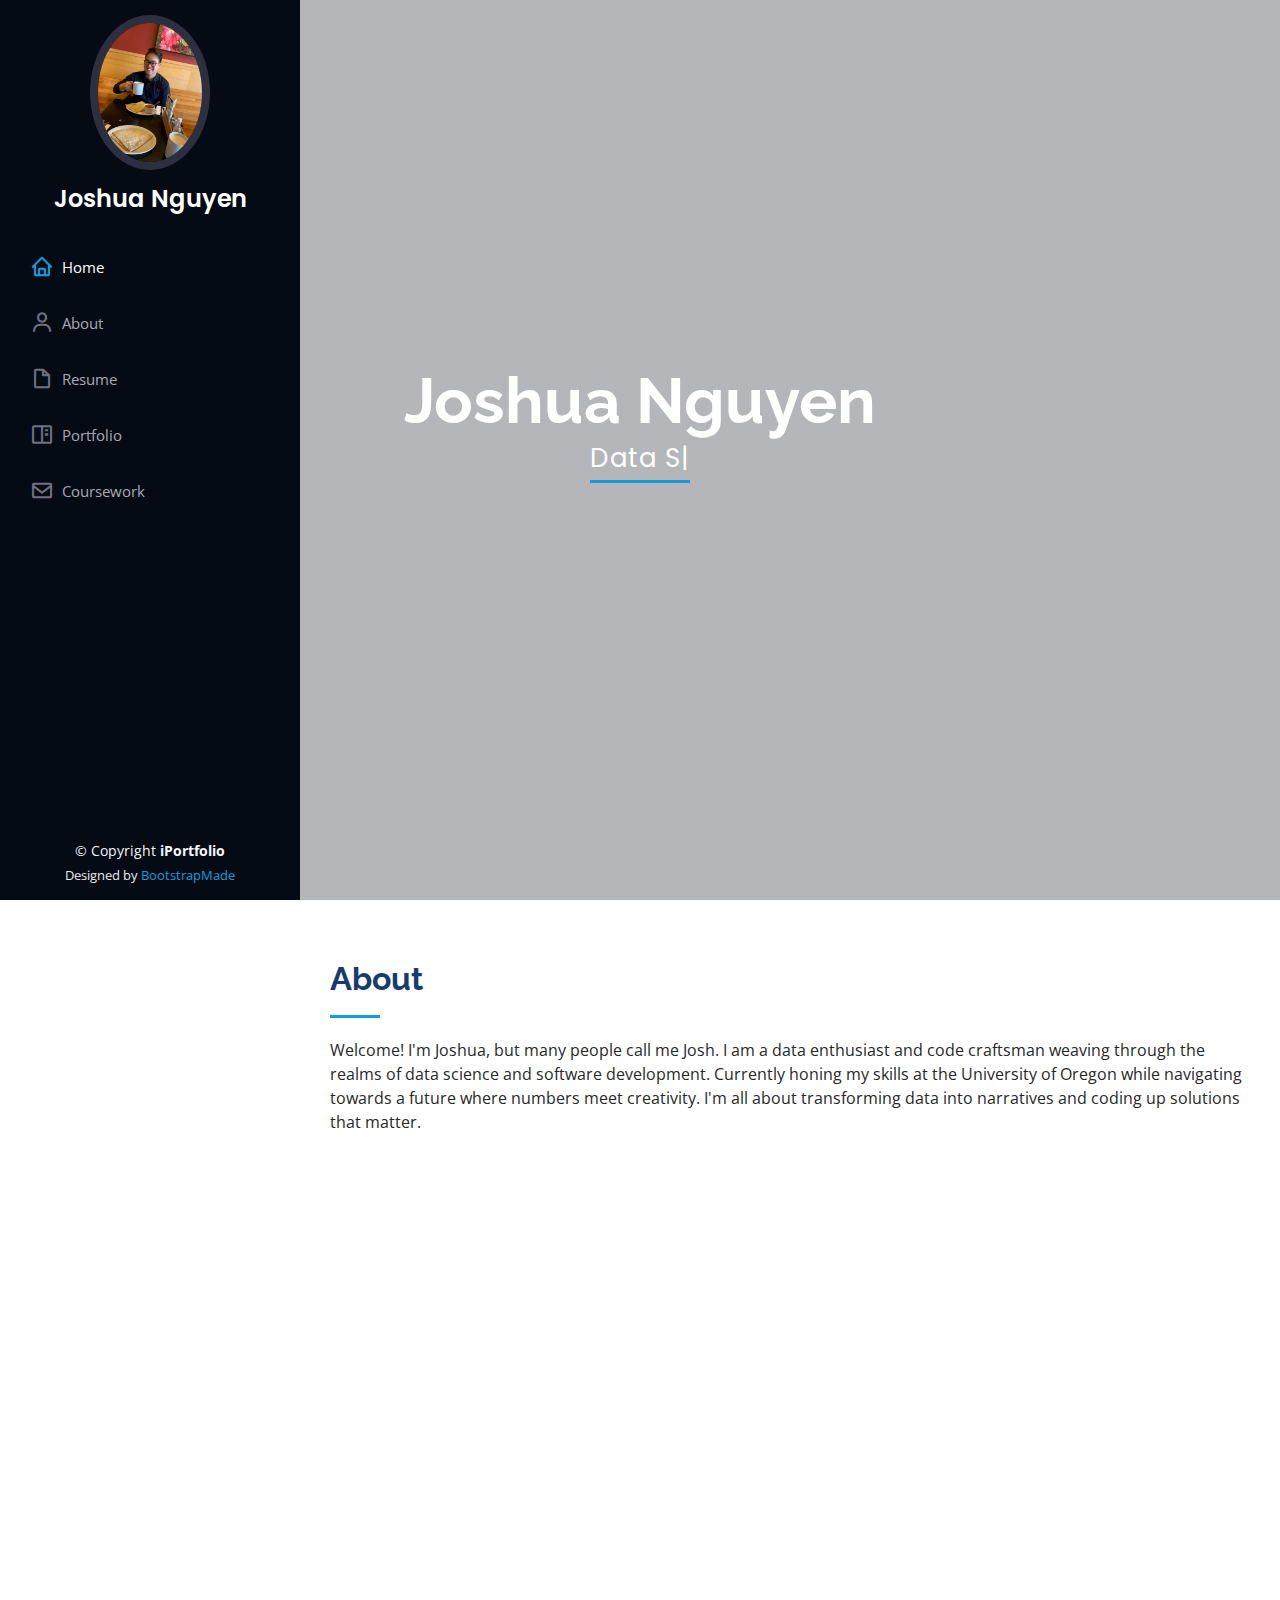
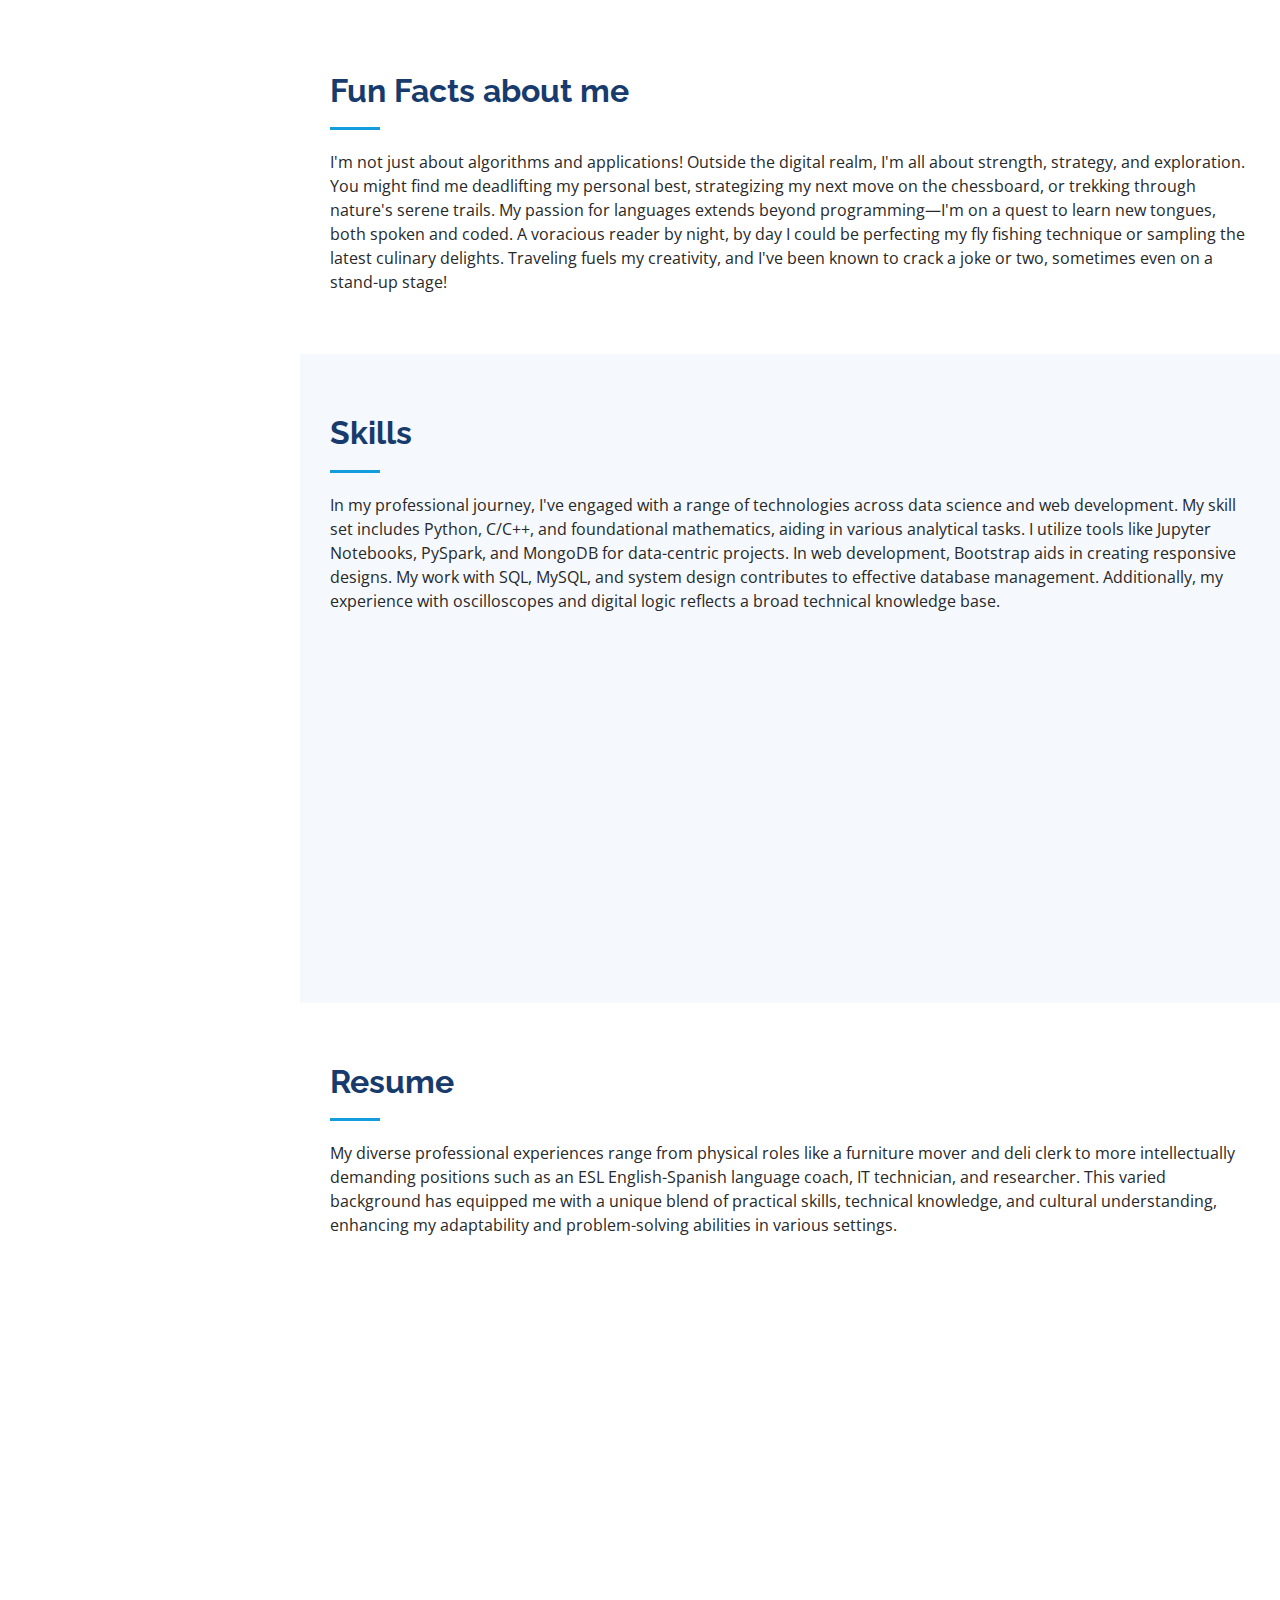
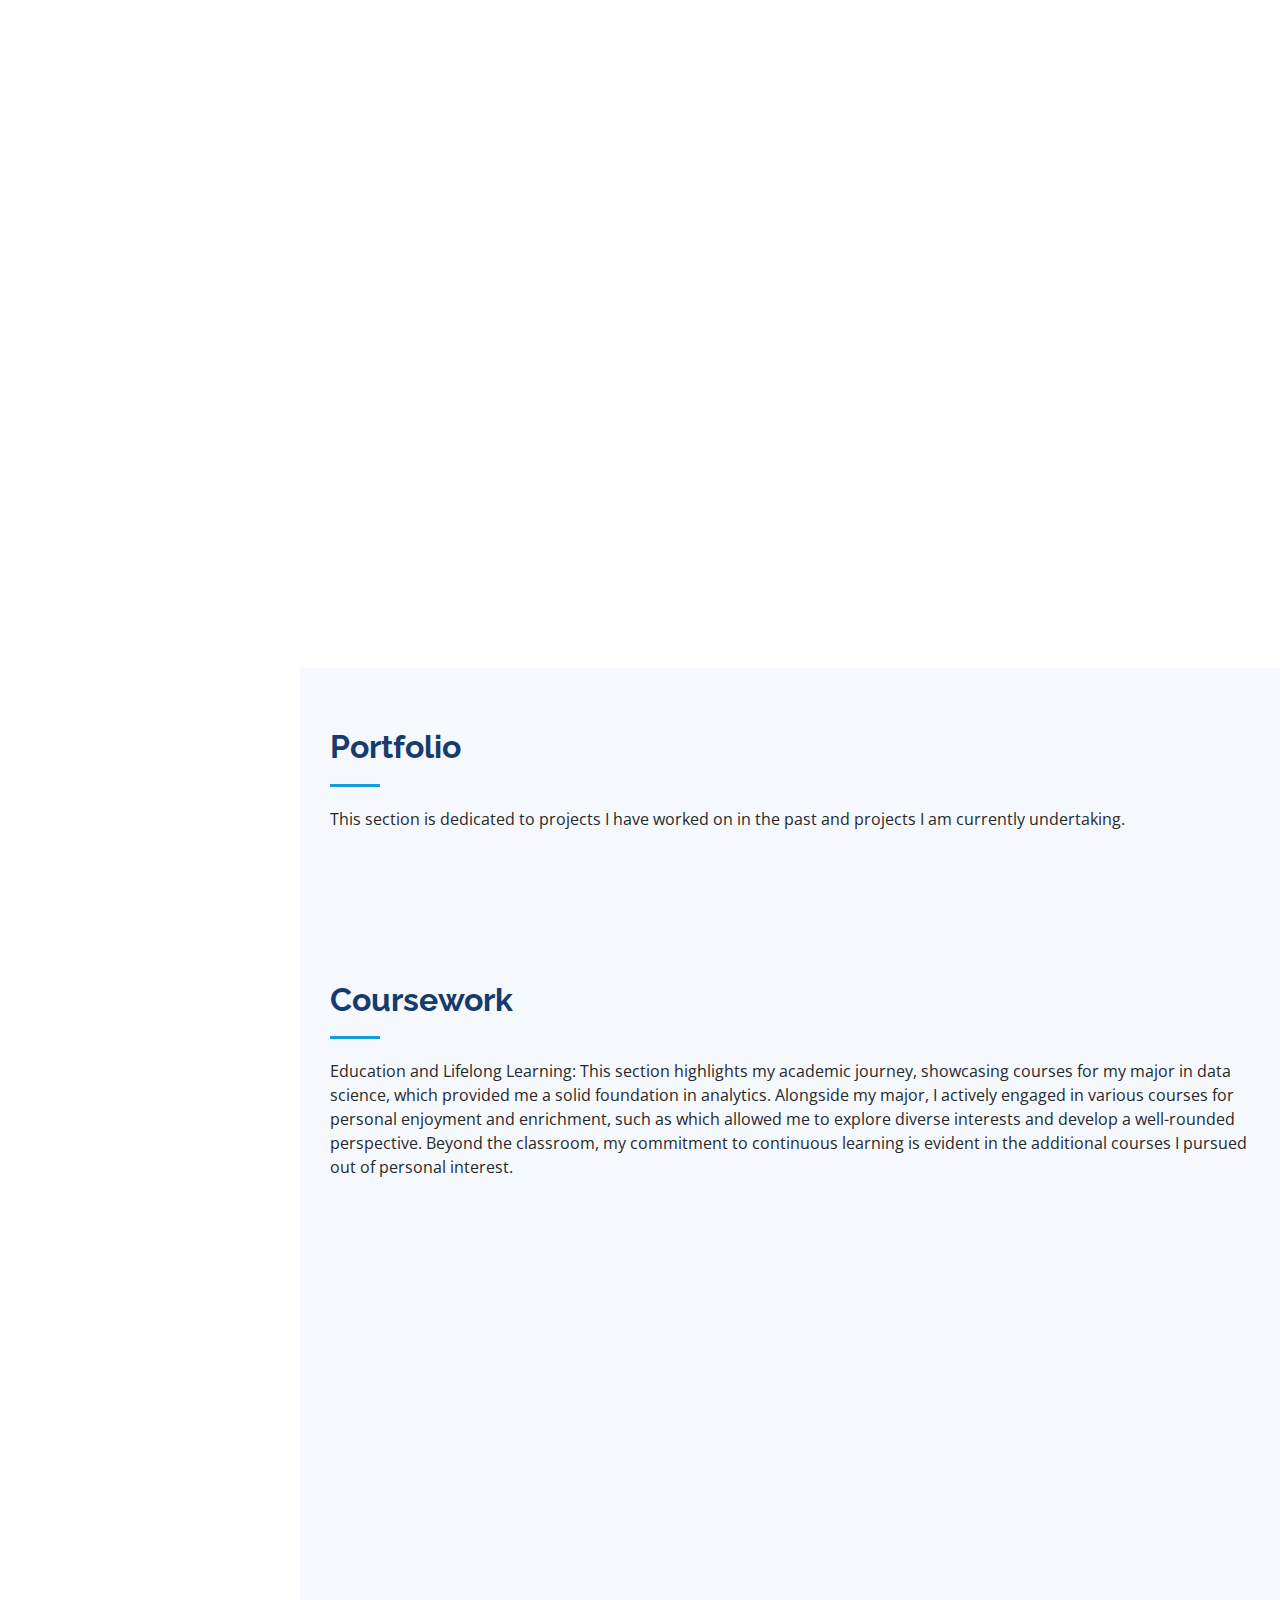
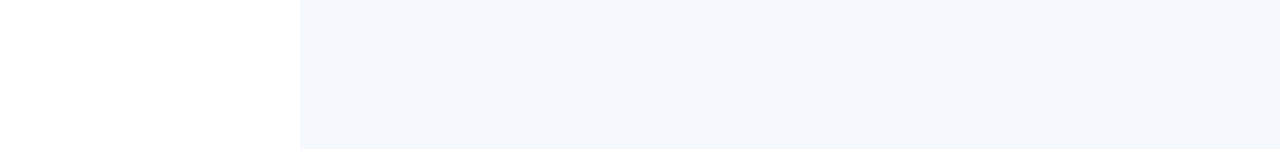
==== commit 927c44e9: "One more commit :)" ====
--- a/index.html
+++ b/index.html
@@ -144,7 +144,6 @@
 
             <div class="progress">
               <span class="skill">CSS</span>
-
             </div>
 
             <div class="progress">
@@ -315,7 +314,7 @@
     </section><!-- End Portfolio Section -->
 
     <!-- ======= Coursework Section ======= -->
-    <section id="coursework" class="Coursework">
+    <section id="skills" class="skills section-bg">
       <div class="container">
 
         <div class="section-title">
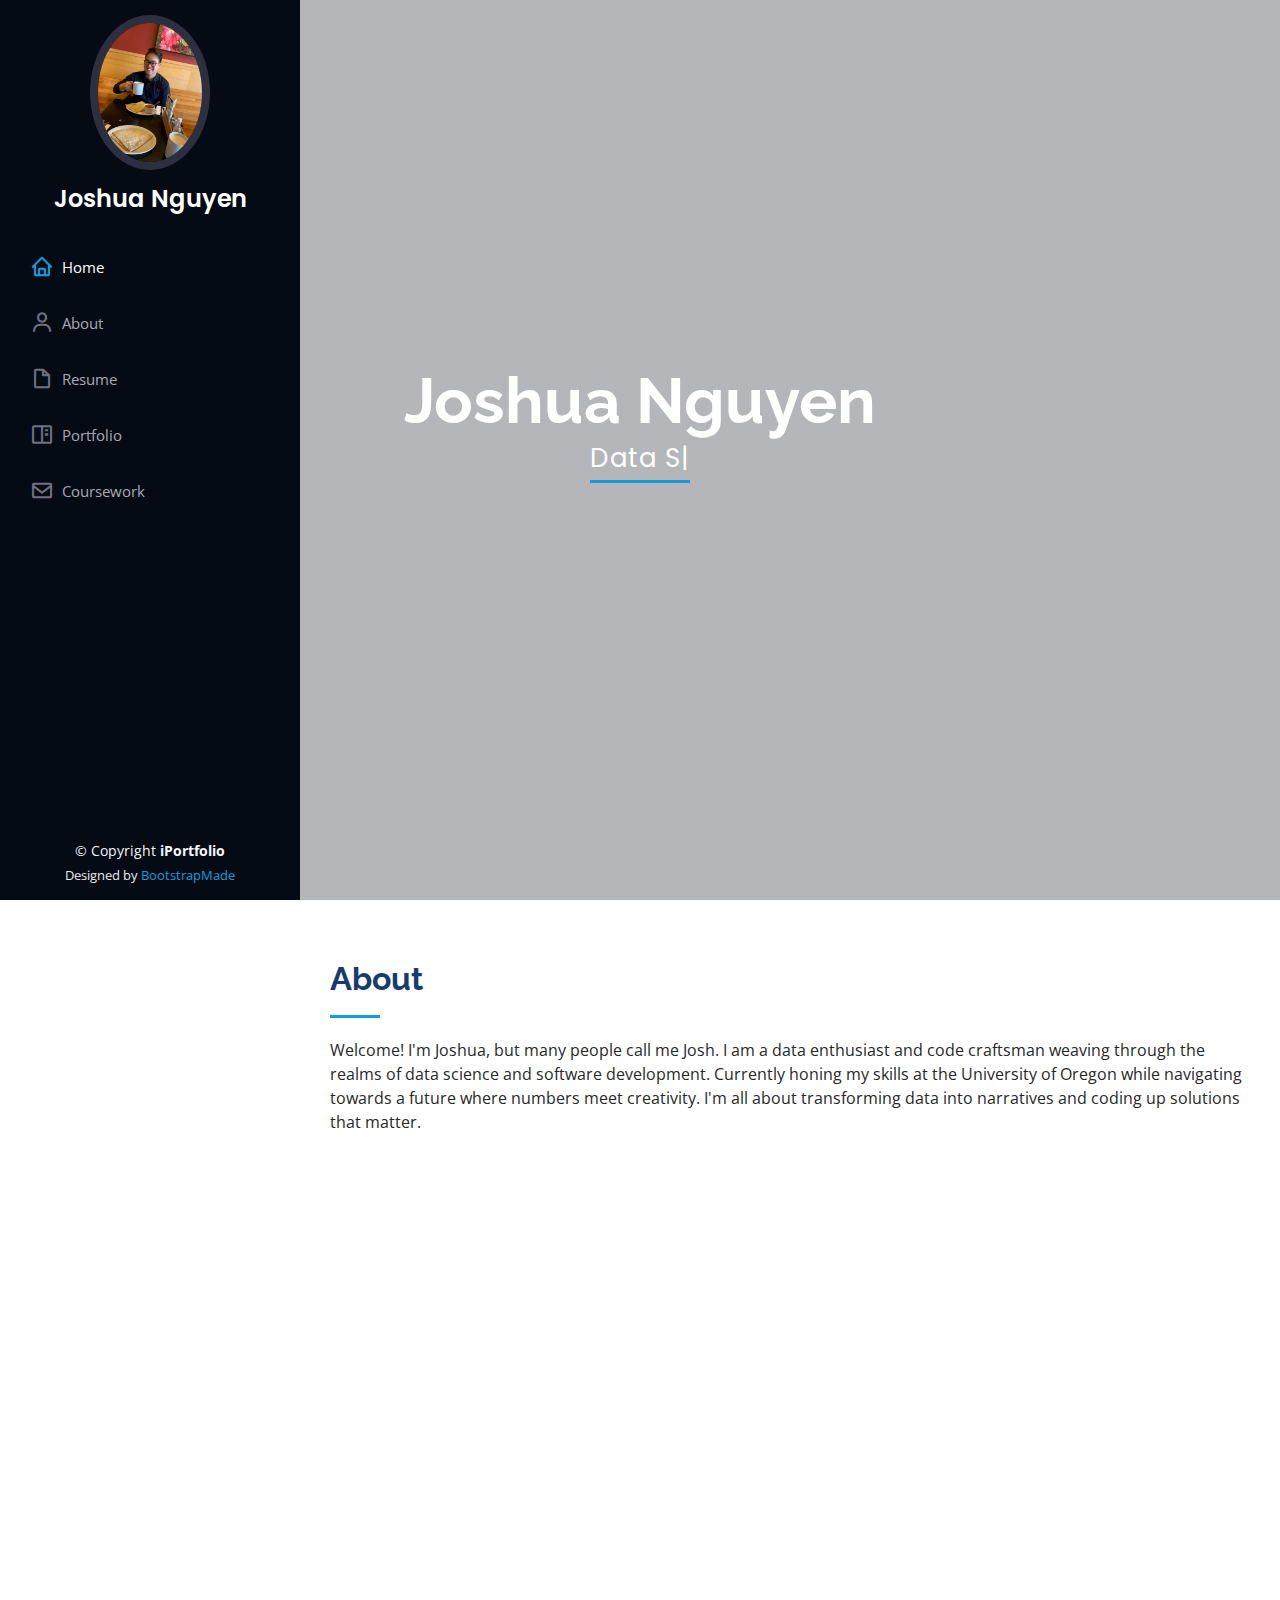
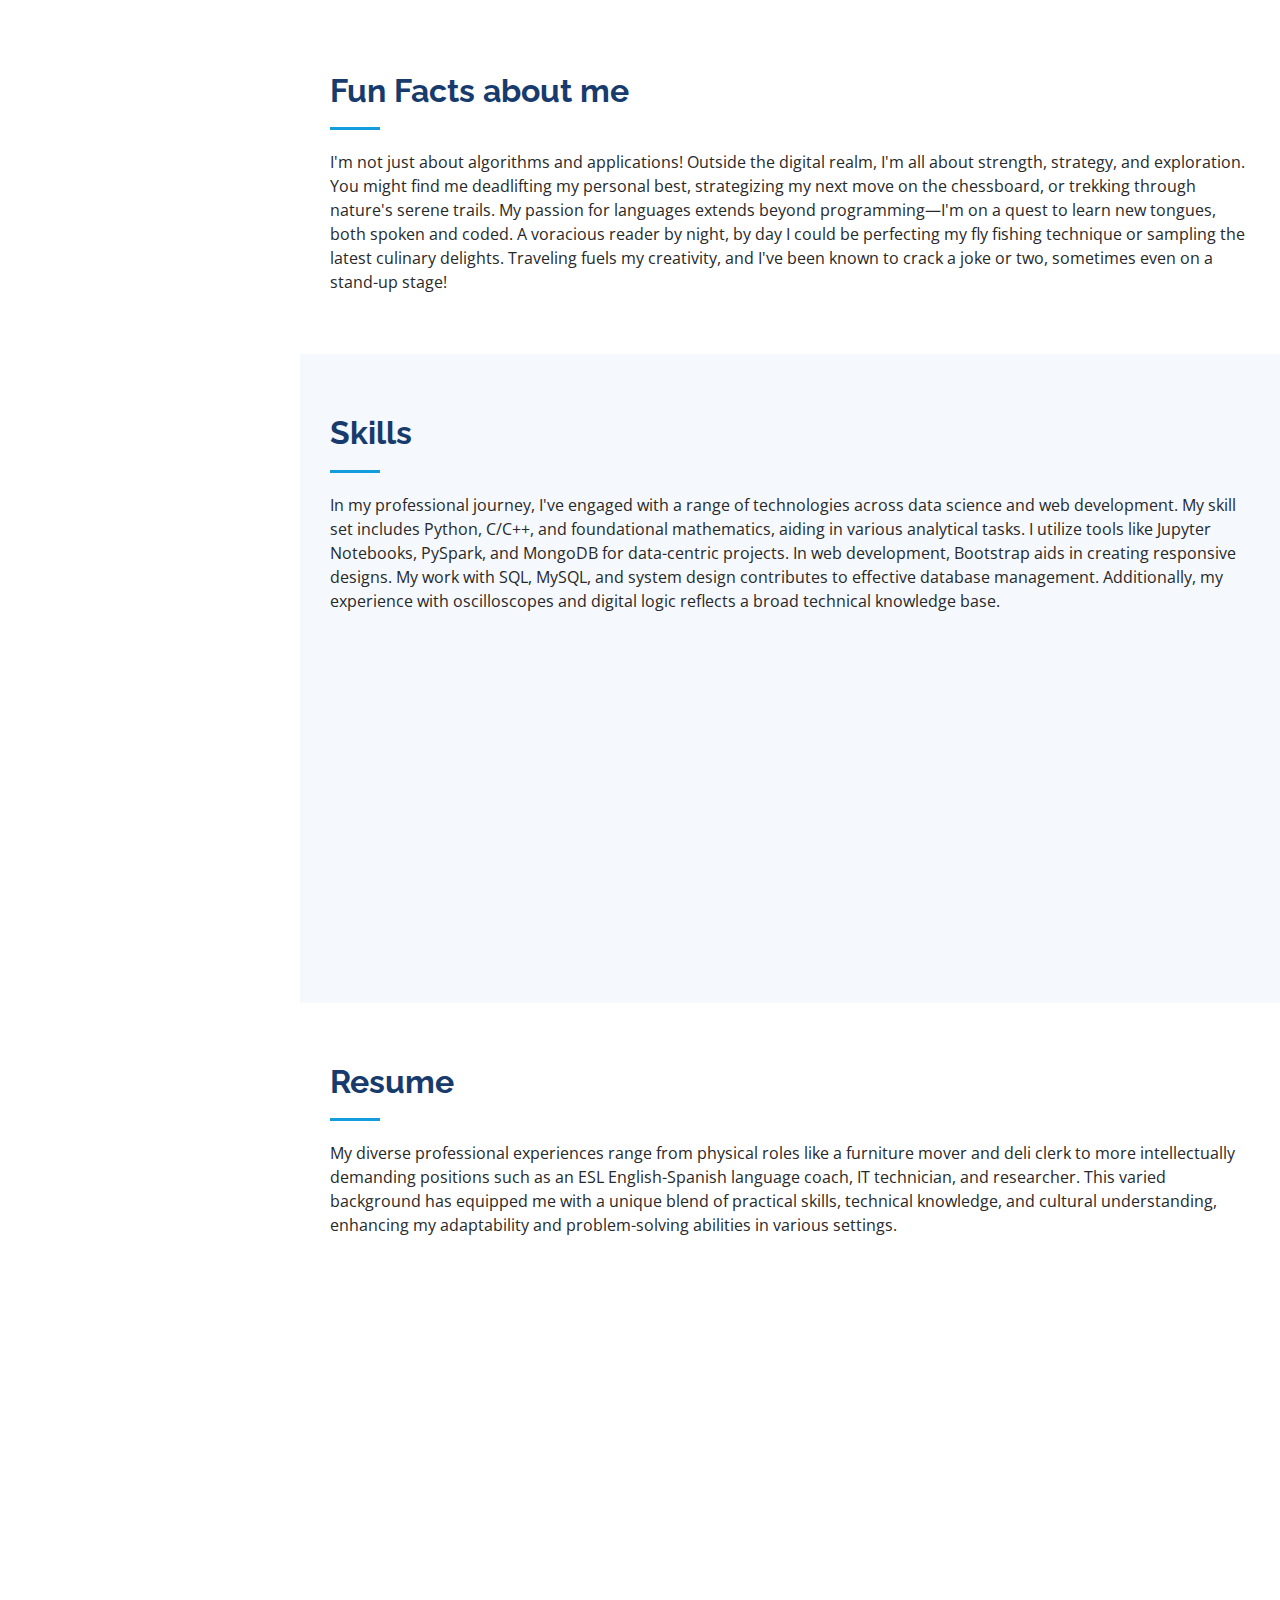
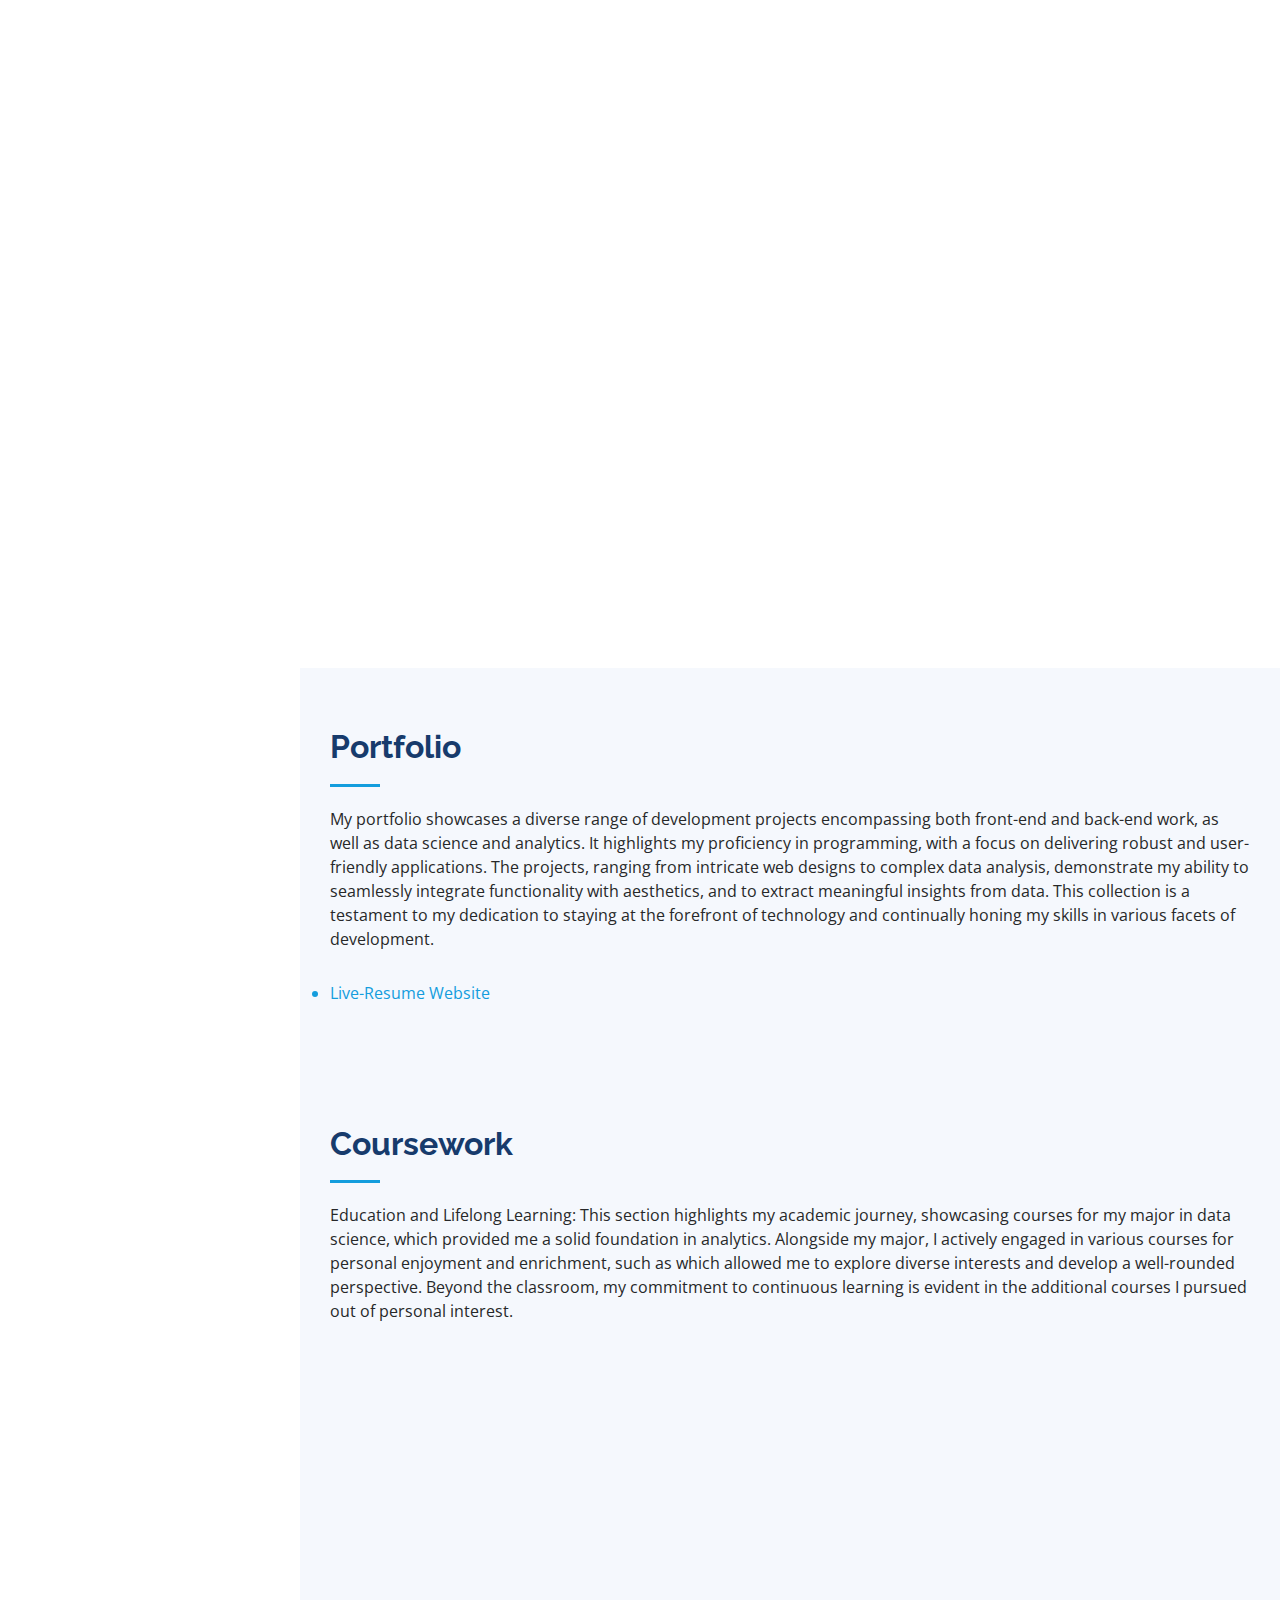
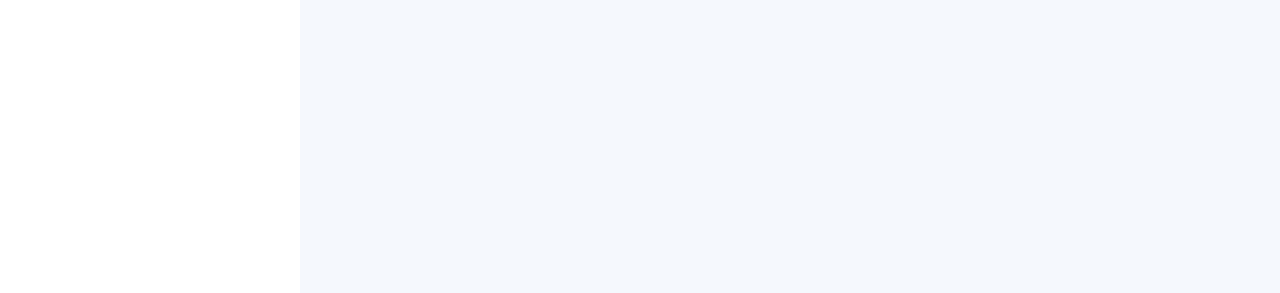
==== commit 06864db6: "Tab name change" ====
--- a/index.html
+++ b/index.html
@@ -5,7 +5,7 @@
   <meta charset="utf-8">
   <meta content="width=device-width, initial-scale=1.0" name="viewport">
 
-  <title>iPortfolio Bootstrap Template - Index</title>
+  <title>Joshua Nguyen Live Resume- Index</title>
   <meta content="" name="description">
   <meta content="" name="keywords">
 
@@ -306,8 +306,10 @@
 
         <div class="section-title">
           <h2>Portfolio</h2>
-          <p>This section is dedicated to projects I have worked on in the past and projects I am currently undertaking.</p>
-        </div>
+          <p>My portfolio showcases a diverse range of development projects encompassing both front-end and back-end work, as well as data science and analytics. It highlights my proficiency in programming, with a focus on delivering robust and user-friendly applications. The projects, ranging from intricate web designs to complex data analysis, demonstrate my ability to seamlessly integrate functionality with aesthetics, and to extract meaningful insights from data. This collection is a testament to my dedication to staying at the forefront of technology and continually honing my skills in various facets of development.</p>
+        </div>
+
+        <a href = "https://joshuanguyen123.github.io/"><li>Live-Resume Website</li> </a>
 
 
       </div>
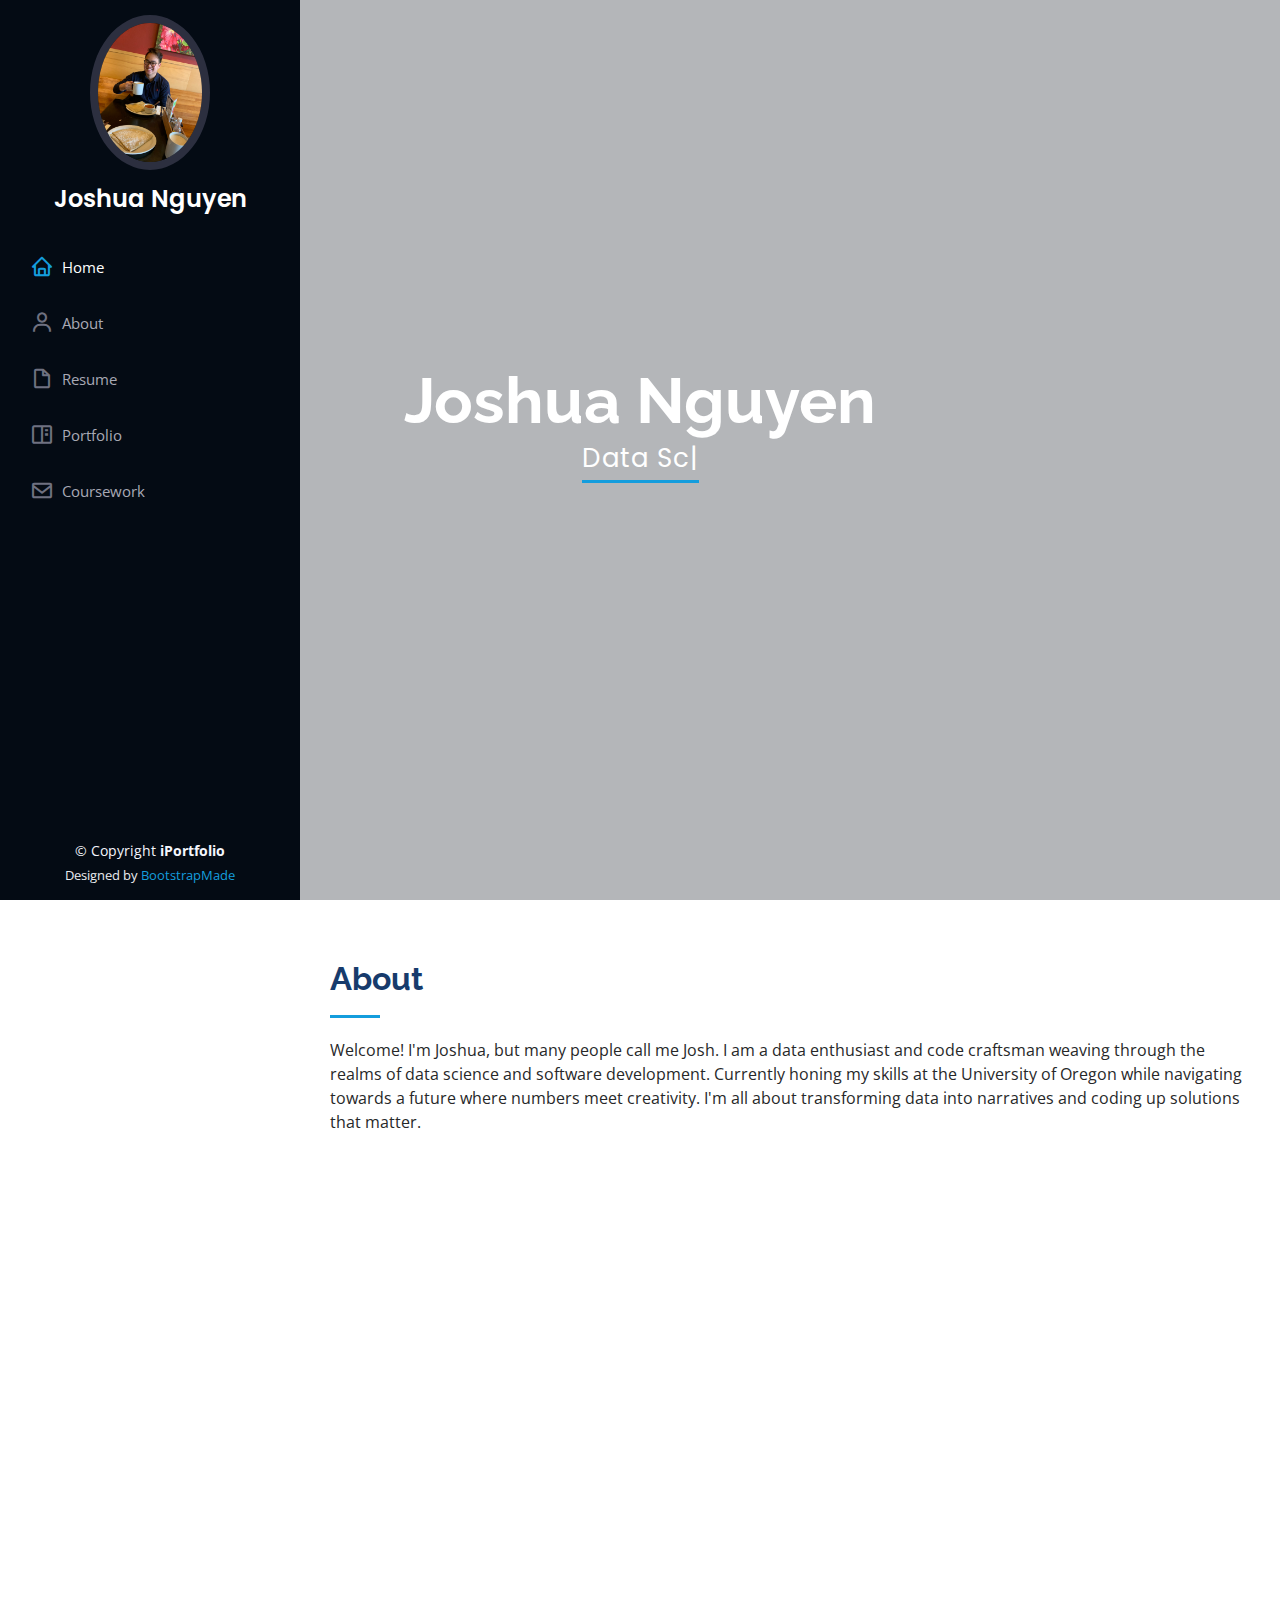
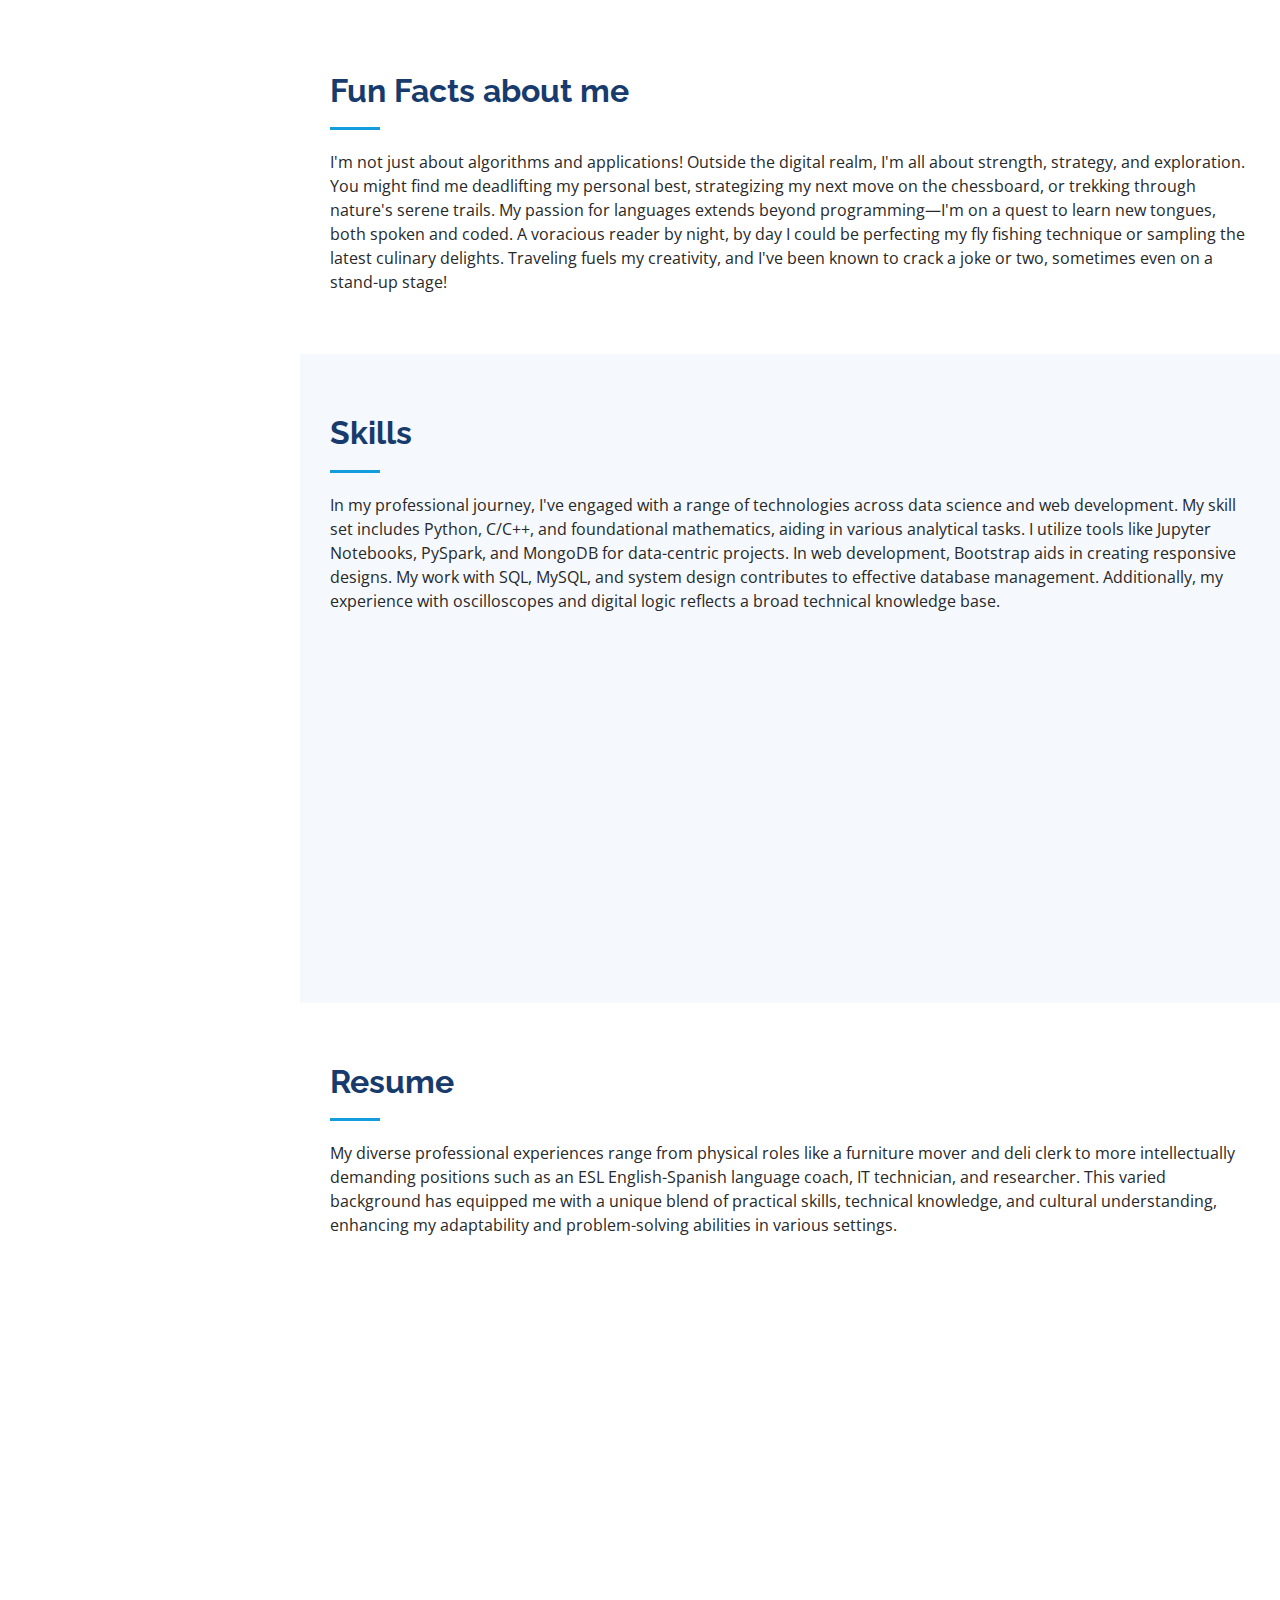
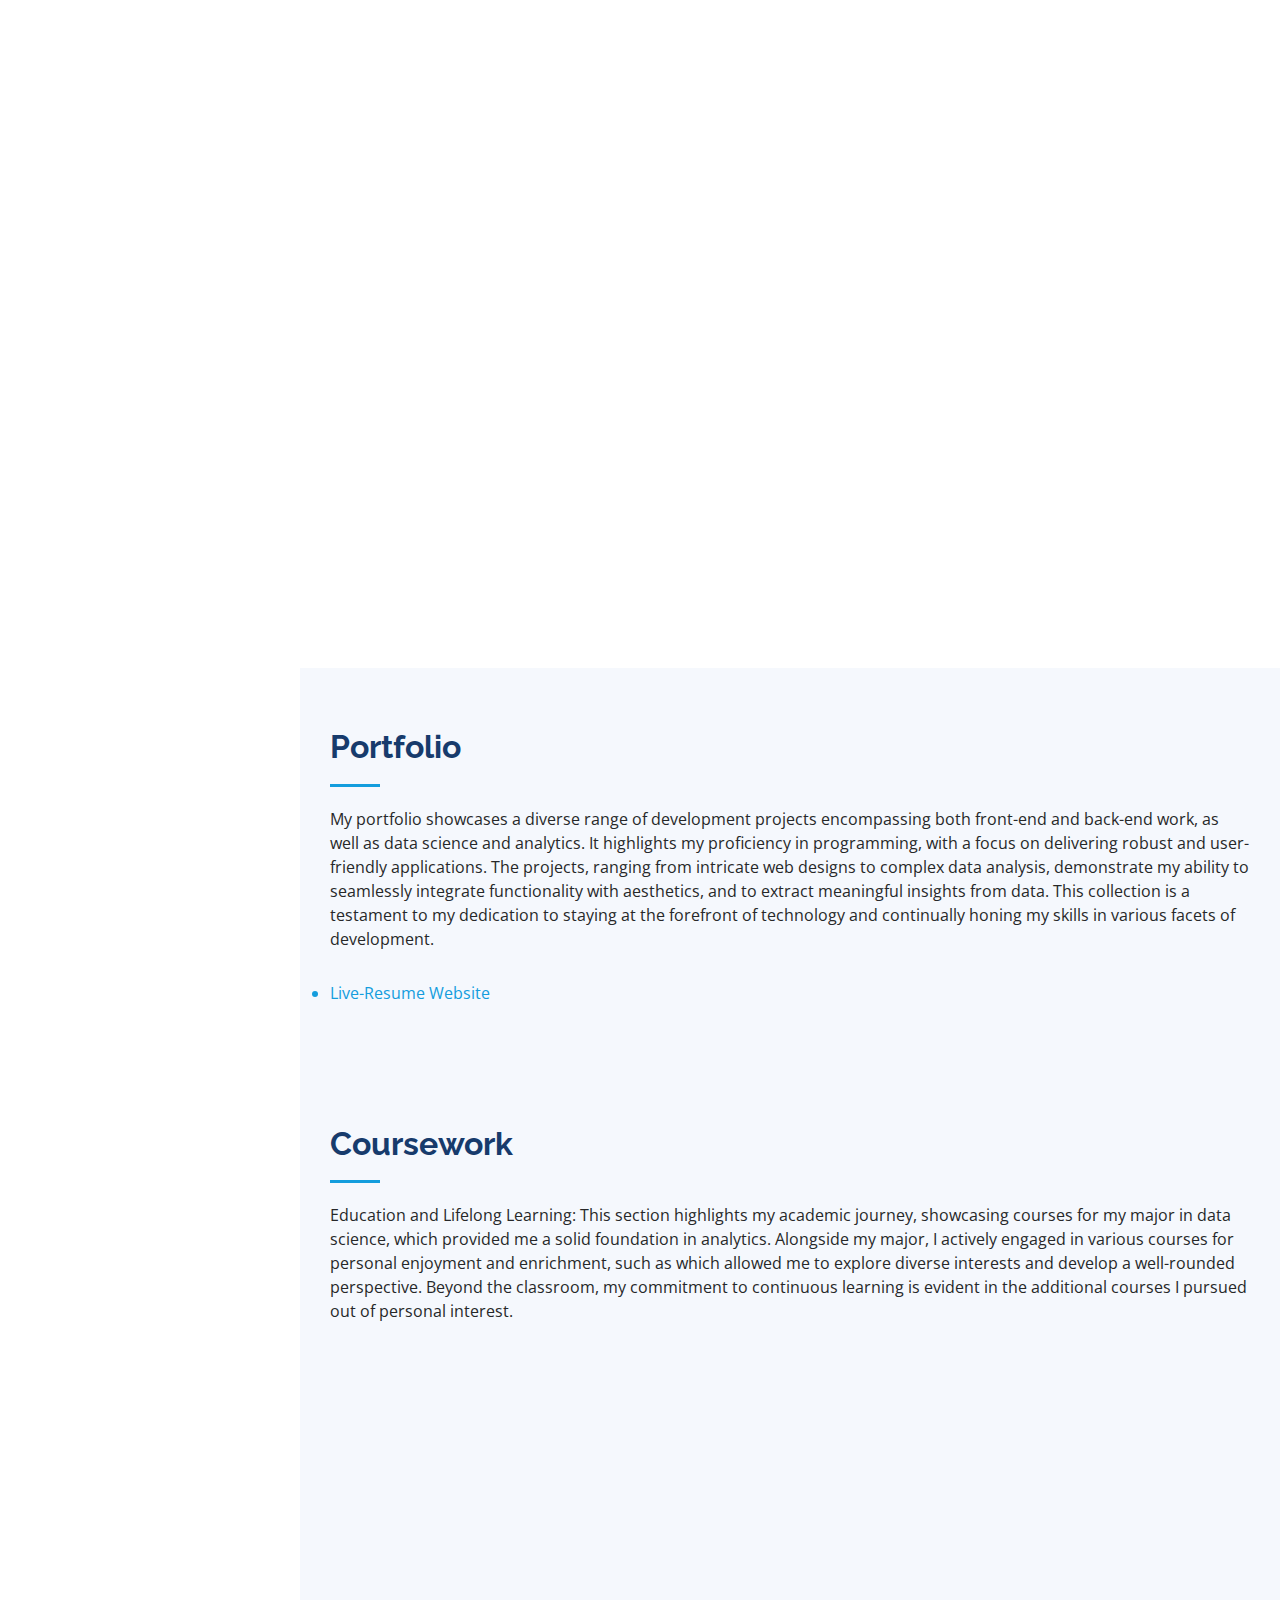
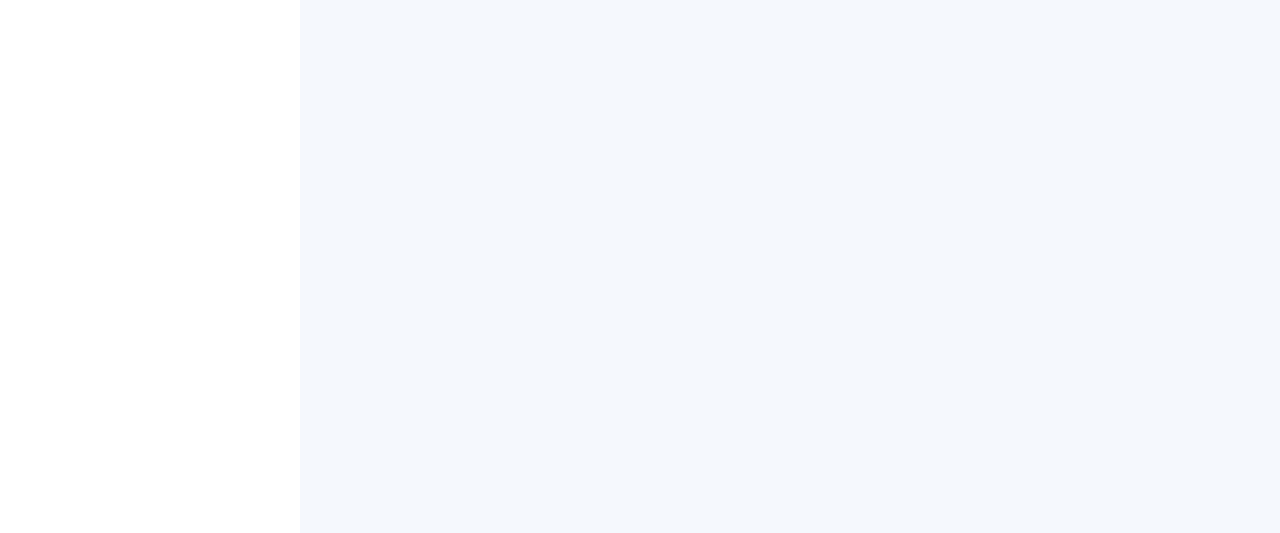
==== commit 0413ca51: "Button scroll matching id" ====
--- a/index.html
+++ b/index.html
@@ -125,7 +125,7 @@
     </section><!-- End Facts Section -->
 
     <!-- ======= Skills Section ======= -->
-    <section id="skills" class="skills section-bg">
+    <section id="Coursework" class="skills section-bg">
       <div class="container">
 
         <div class="section-title">
@@ -316,7 +316,7 @@
     </section><!-- End Portfolio Section -->
 
     <!-- ======= Coursework Section ======= -->
-    <section id="skills" class="skills section-bg">
+    <section id="coursework" class="skills section-bg">
       <div class="container">
 
         <div class="section-title">
@@ -329,23 +329,91 @@
           <div class="col-lg-6" data-aos="fade-up">
 
             <div class="progress">
+              <span class="skill">CSCI 112 Programming with C</span>
+            </div>
+
+            <div class="progress">
+              <span class="skill">CSCI 127 Joy and Beauty of Data</span>
+            </div>
+
+            <div class="progress">
+              <span class="skill">CS 210 Computer Science I</I></span>
+            </div>
+
+            <div class="progress">
+              <span class="skill">CS 211 Computer Science II </span>
+            </div>
+
+            <div class="progress">
+              <span class="skill">CS 212 Computer Science III</span>
+            </div>
+
+            <div class="progress">
+              <span class="skill">CSCI 246 Discrete Structures</span>
+            </div>
+
+            <div class="progress">
+              <span class="skill">CS 333. Applied Cryptography</span>
+            </div>
+
+            <div class="progress">
+              <span class="skill">DSCI 311 Principles and Techniques of Data Science</span>
+            </div>
+
+            <div class="progress">
+              <span class="skill">DSCI/CS 372M. Machine Learning</span>
+            </div>
+
+            <div class="progress">
+              <span class="skill">EELE 101 Introduction to Electrical Fundamentals</span>
+            </div>
+
+            <div class="progress">
+              <span class="skill">EELE 321 Introduction to Feedback Controls</span>
+            </div>
+
+            <div class="progress">
+              <span class="skill">M 221 Introduction to Linear Algebra</span>
+            </div>
+
+          </div>
+
+          <div class="col-lg-6" data-aos="fade-up" data-aos-delay="100">
+
+            <div class="progress">
+              <span class="skill">M 242 Method of Proofs</span>
+            </div>
+
+            <div class="progress">
+              <span class="skill">M 273 Multivariable Calculus</span>
+            </div>
+
+            <div class="progress">
+              <span class="skill">M 274 Introduction to Differential Equations</span>
+            </div>
+
+            <div class="progress">
+              <span class="skill">M 342 Elementary Linear Algebra II</span>
+            </div>
+
+            <div class="progress">
+              <span class="skill">M 345M. Probability and Statistics for Data Science</span>
+            </div>
+
+            <div class="progress">
               <span class="skill">M 430 Mathematical Biology</span>
             </div>
 
             <div class="progress">
-              <span class="skill">M 450  Applied Mathematics I</span>
-            </div>
-
-            <div class="progress">
-              <span class="skill">M 274  Introduction to Differential Equation</span>
-            </div>
-
-            <div class="progress">
-              <span class="skill">M 273  Multivariable Calculus</span>
-            </div>
-
-            <div class="progress">
-              <span class="skill">MATH 342 Elementary Linear Algebra</span>
+              <span class="skill">M 450 Applied Mathematics I</span>
+            </div>
+
+            <div class="progress">
+              <span class="skill">Phil 223 Data Ethics</span>
+            </div>
+
+            <div class="progress">
+              <span class="skill">PHYS 391. Physics Experimentation Data Analysis Laboratory</span>
             </div>
 
             <div class="progress">
@@ -353,48 +421,13 @@
             </div>
 
             <div class="progress">
-              <span class="skill">CS 212 Computer Science III</span>
-            </div>
-
-            <div class="progress">
-              <span class="skill">SPNS 323  Advanced Spanish Grammar & Pronunciation</span>
-            </div>
-          
-          </div>
-
-          <div class="col-lg-6" data-aos="fade-up" data-aos-delay="100">
-
-            <div class="progress">
-              <span class="skill">MATH 345M. Probability and Statistics for Data Science</span>
-            </div>
-
-            <div class="progress">
-              <span class="skill">EELE 321  Introduction To Feedback Controls</span>
-            </div>
-
-            <div class="progress">
-              <span class="skill">CSCI 246  Discrete Structures</span>
-            </div>
-
-            <div class="progress">
-              <span class="skill">CS 333. Applied Cryptography</span>
-              </div>
-
-            <div class="progress">
-              <span class="skill">CS 372M. Machine Learning</span>
-            </div>
-
-            <div class="progress">
-              <span class="skill">PHYS 391. Physics Experimentation Data Analysis Laboratory</span>
-            </div>
-
-            <div class="progress">
-              <span class="skill">CSCI 112  Programming with C</span>
-            </div>
-
-            <div class="progress">
-              <span class="skill">DSCI 311 Principles and Techniques of Data Science</span>
-            </div>
+              <span class="skill">SPNS 323 Advanced Spanish Grammar & Pronunciation</span>
+            </div>
+
+            <div class="progress">
+              <span class="skill">SPNS 438 Latin American Nature in History and Culture</span>
+            </div>
+
 
           </div>
 
@@ -402,6 +435,7 @@
 
       </div>
     </section><!-- End Coursework Section -->
+
 
   </main><!-- End #main -->
 
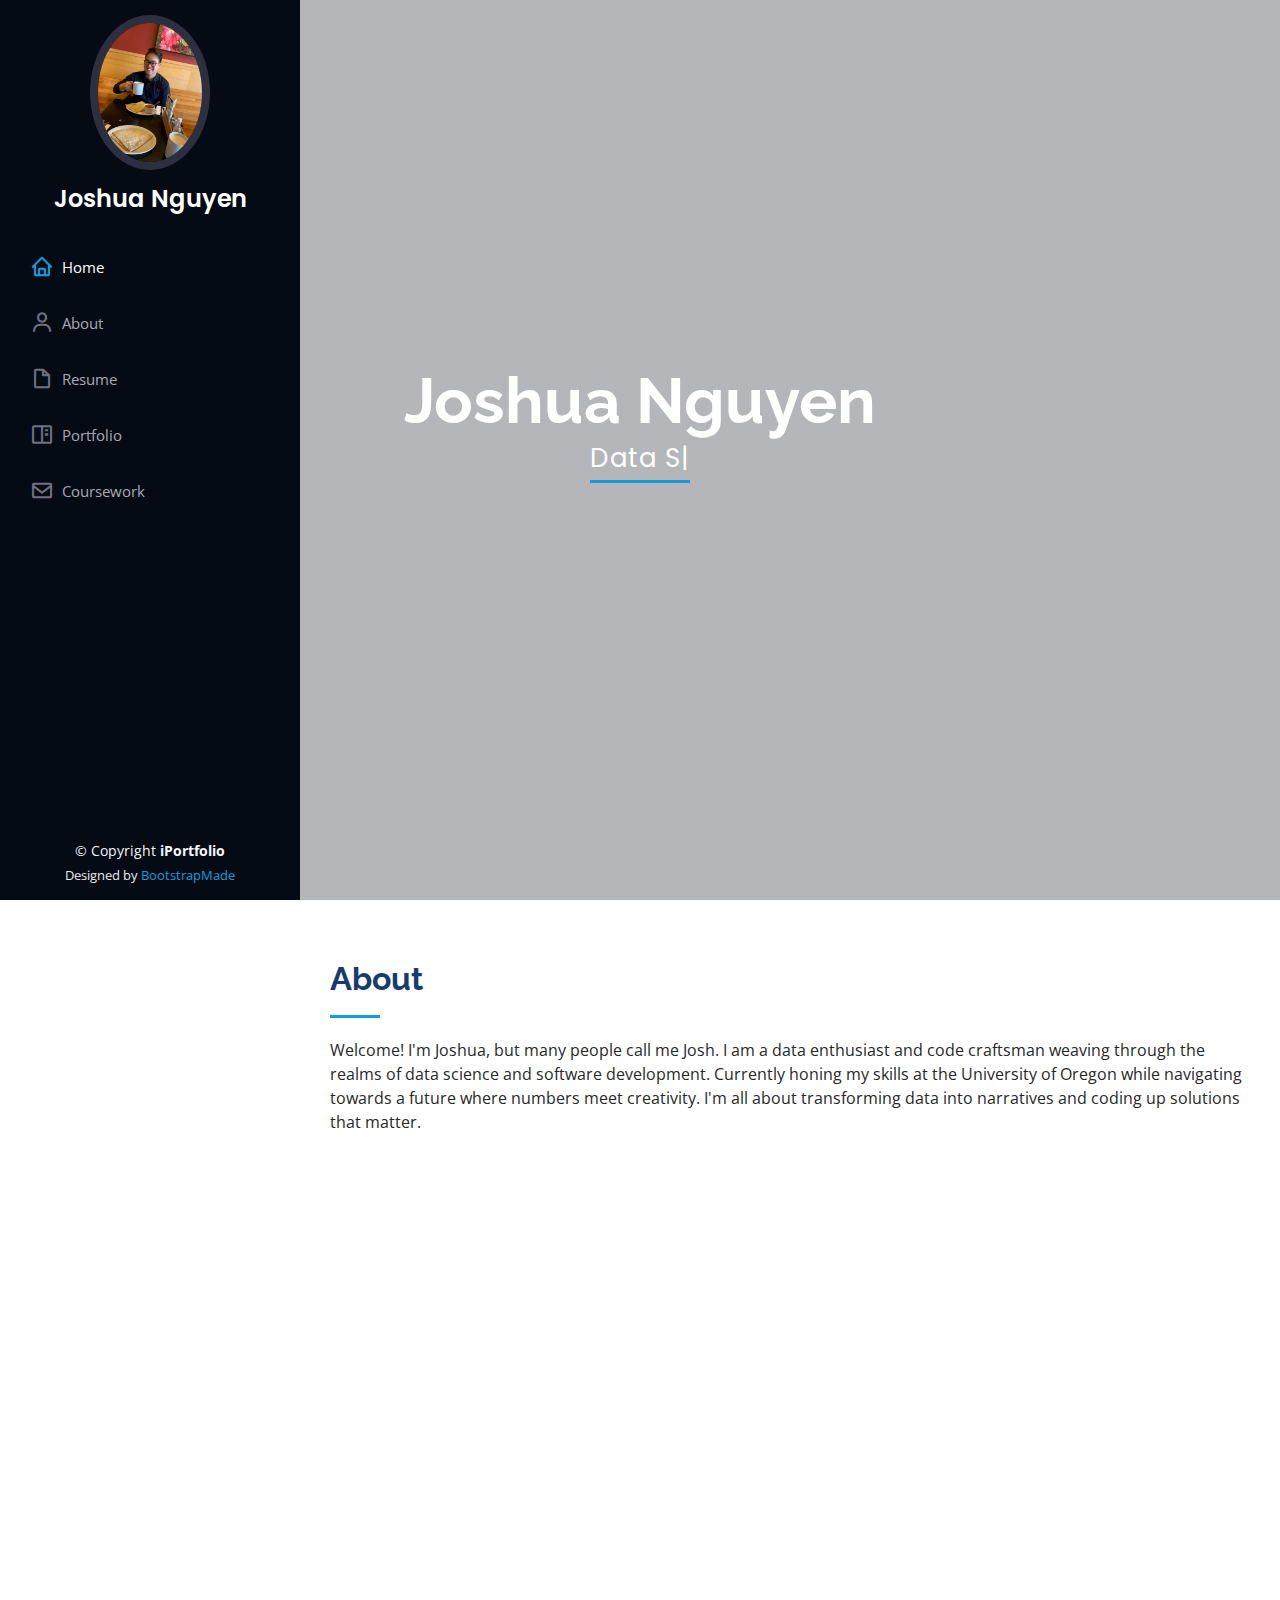
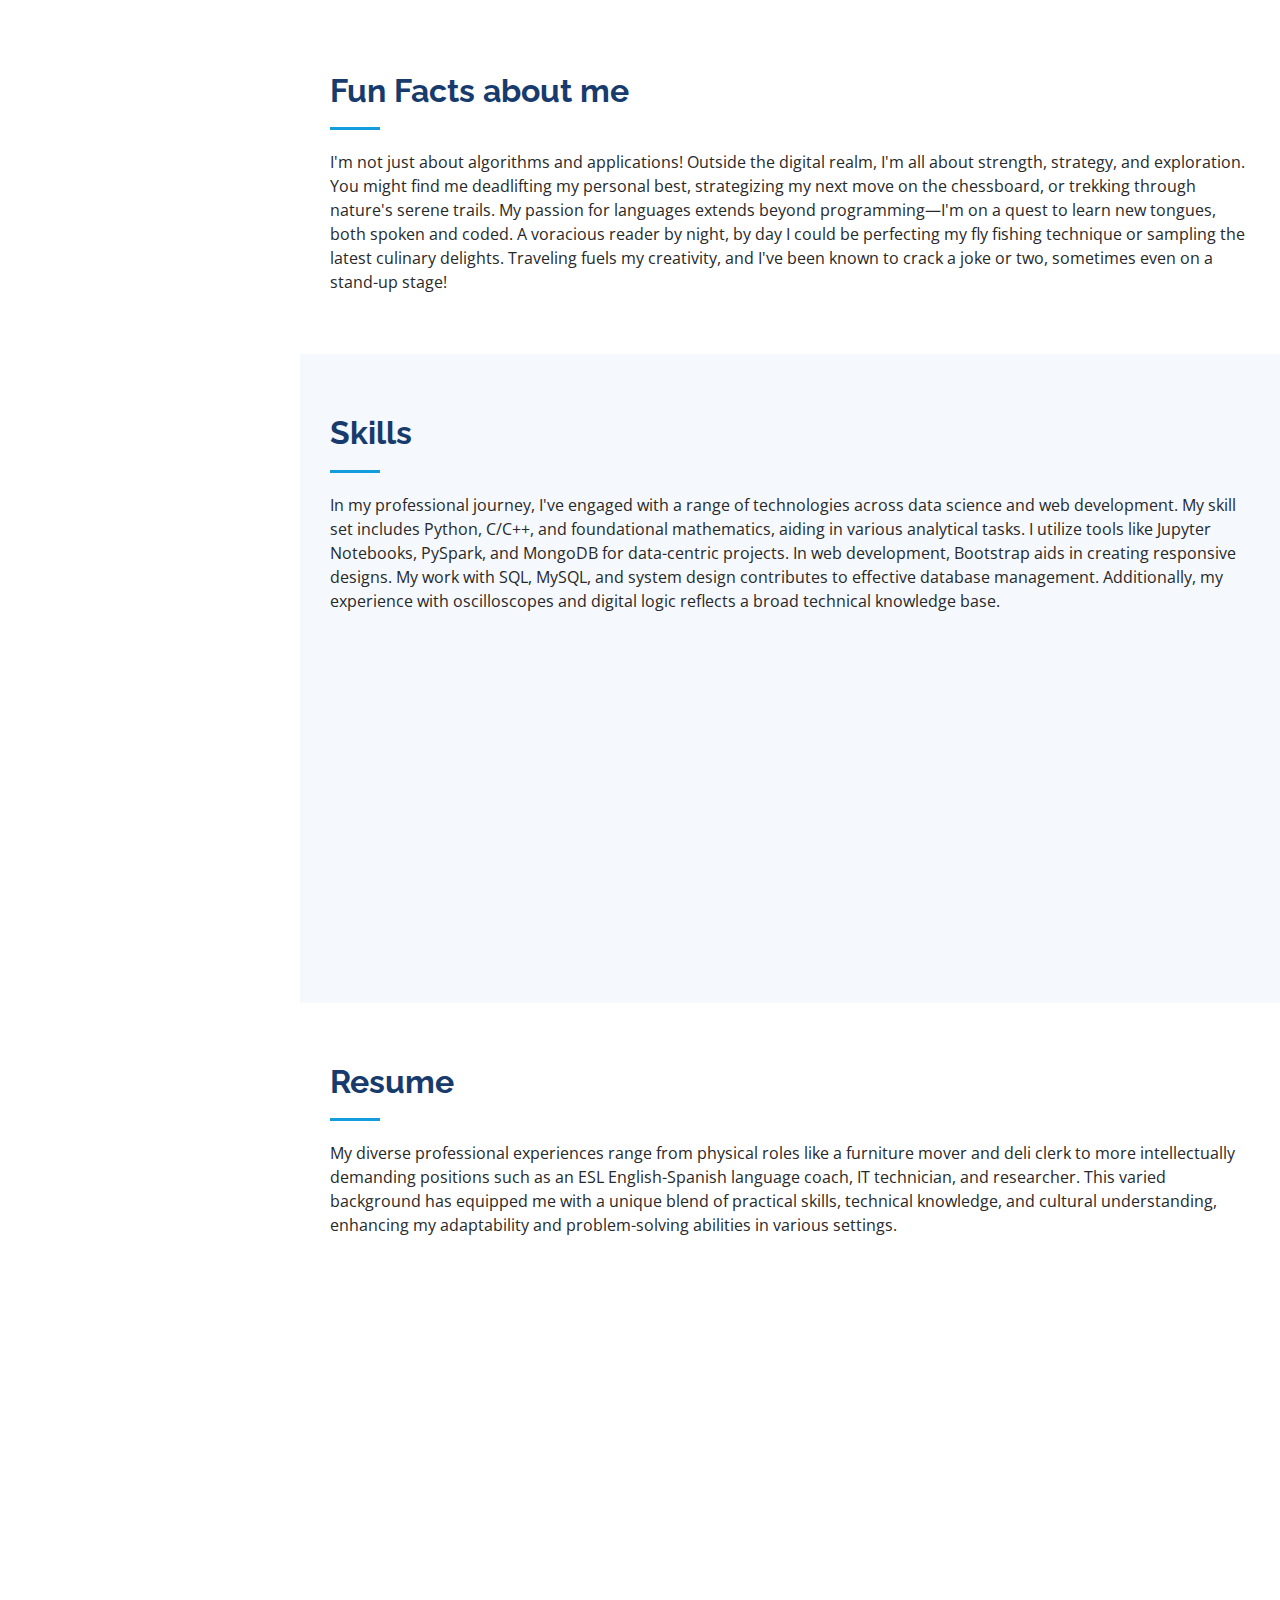
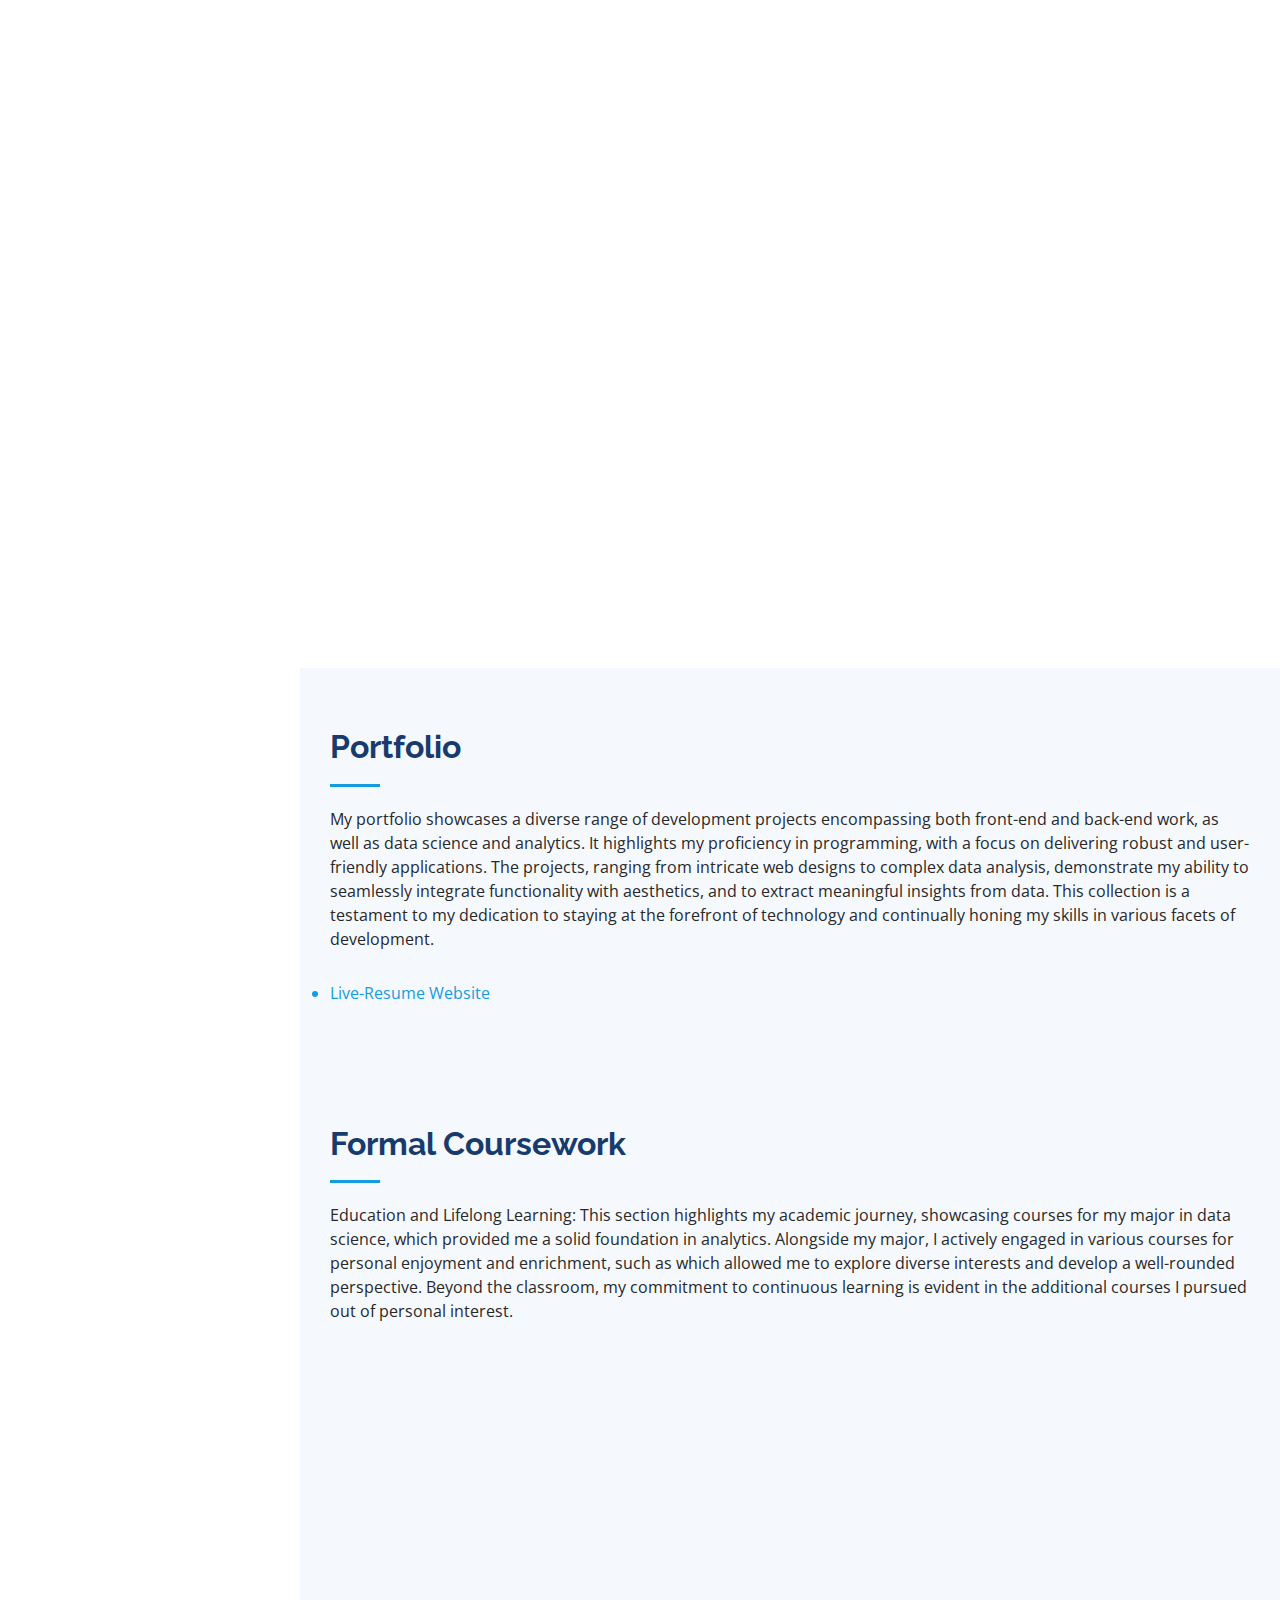
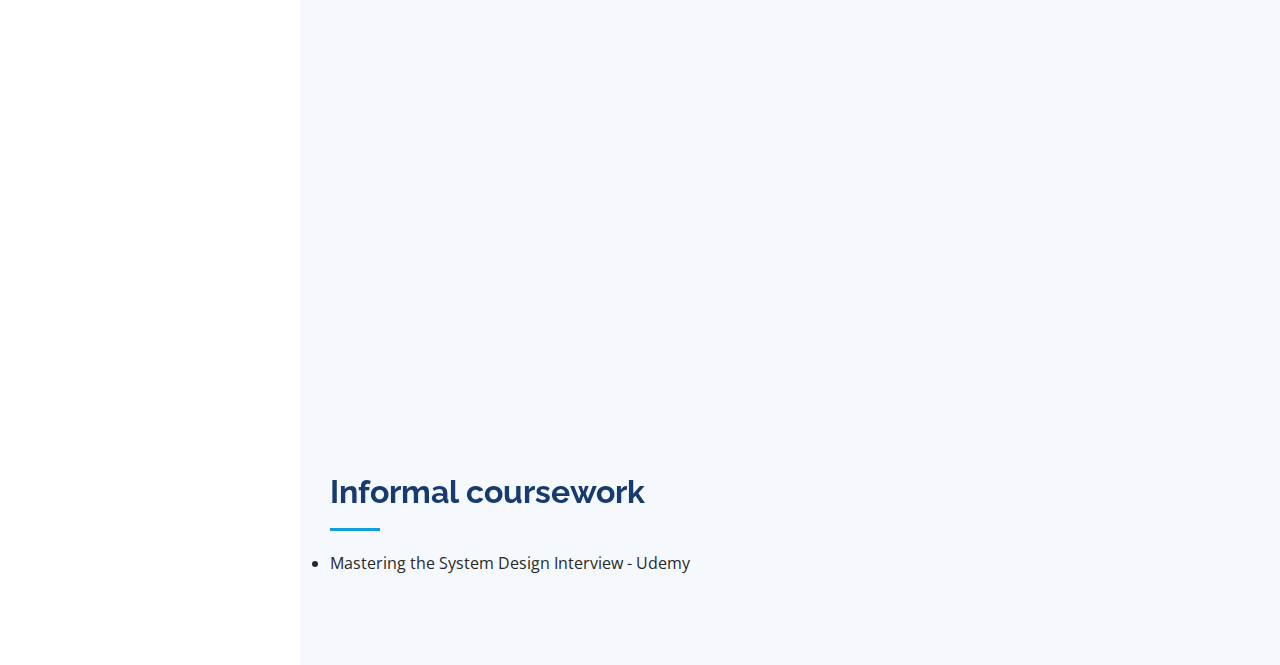
==== commit 4649e4b1: "Updated Coursework" ====
--- a/index.html
+++ b/index.html
@@ -320,7 +320,7 @@
       <div class="container">
 
         <div class="section-title">
-          <h2>Coursework</h2>
+          <h2>Formal Coursework</h2>
           <p>Education and Lifelong Learning: This section highlights my academic journey, showcasing courses for my major in data science, which provided me a solid foundation in analytics. Alongside my major, I actively engaged in various courses for personal enjoyment and enrichment, such as which allowed me to explore diverse interests and develop a well-rounded perspective. Beyond the classroom, my commitment to continuous learning is evident in the additional courses I pursued out of personal interest.</p>
         </div>
 
@@ -431,6 +431,10 @@
 
           </div>
 
+        </div>
+        <div class="section-title">
+          <h2>Informal coursework</h2>
+          <li>Mastering the System Design Interview - Udemy</li>
         </div>
 
       </div>
